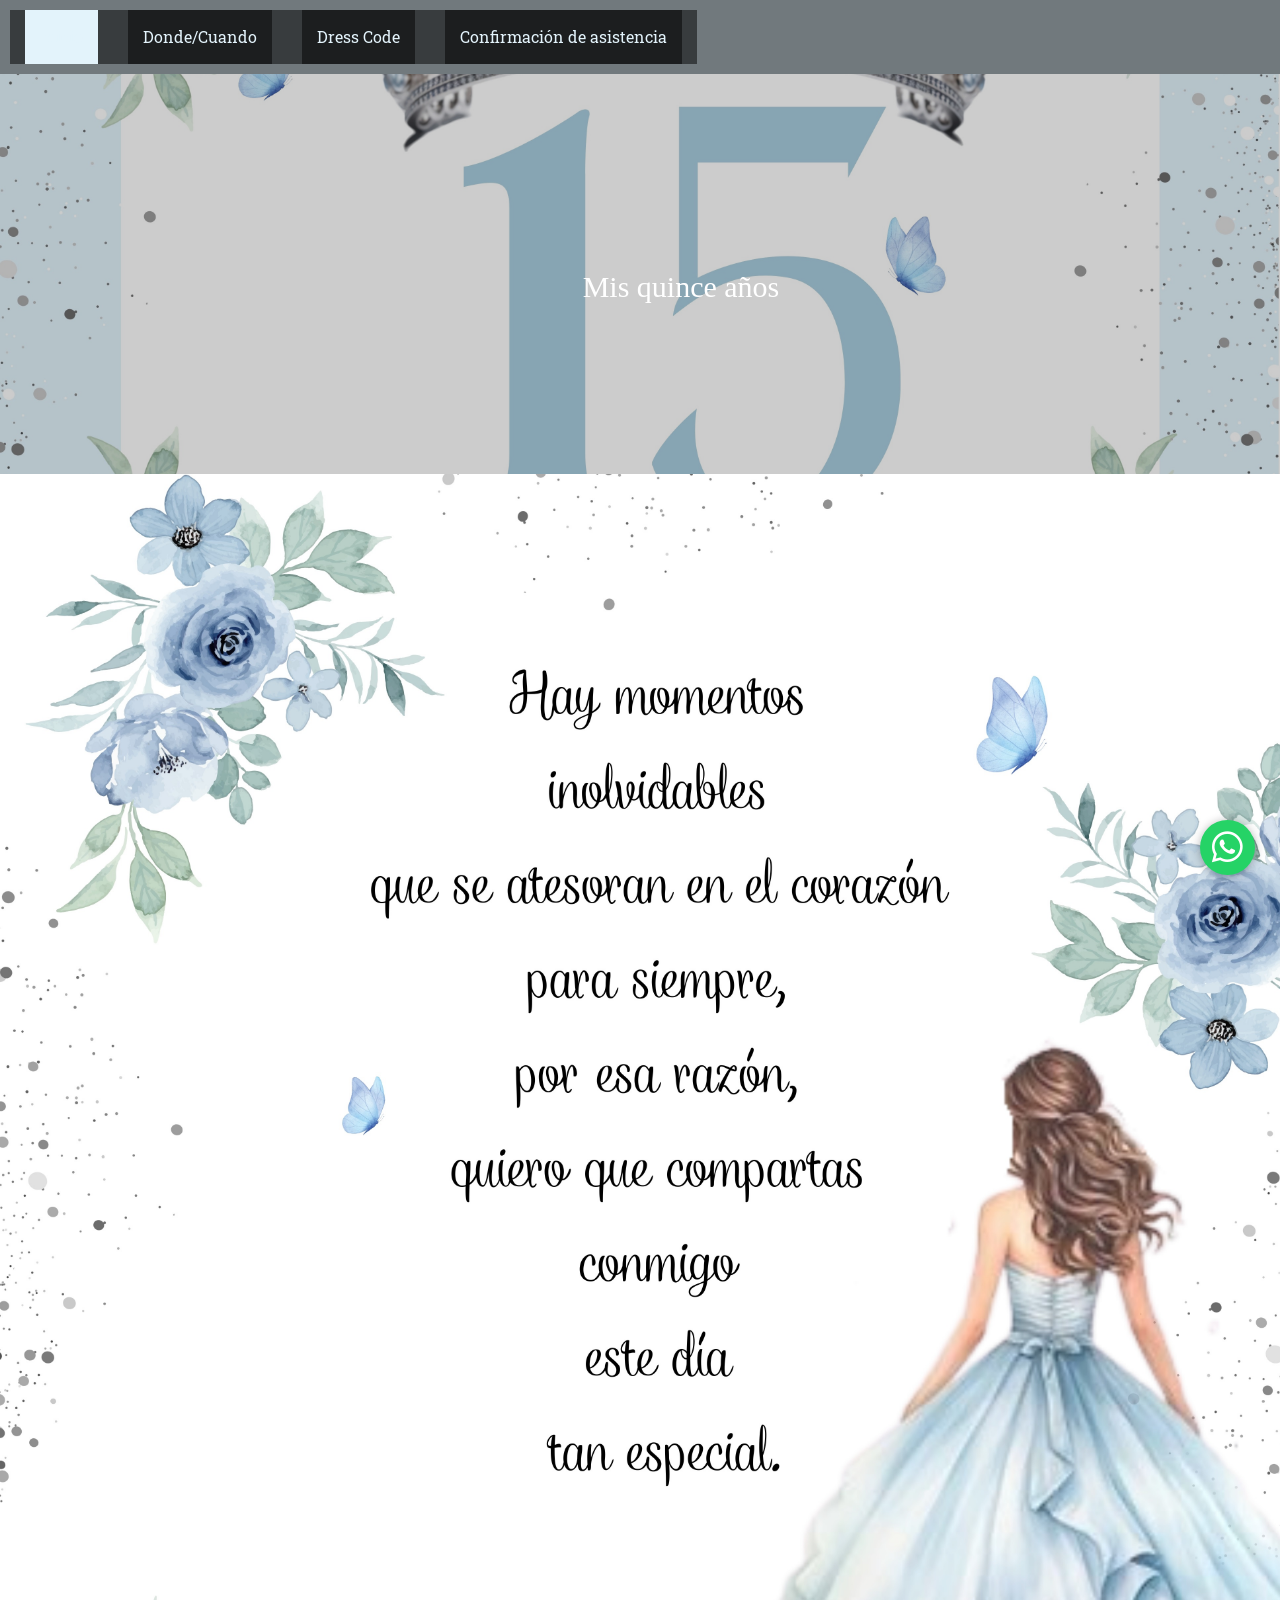
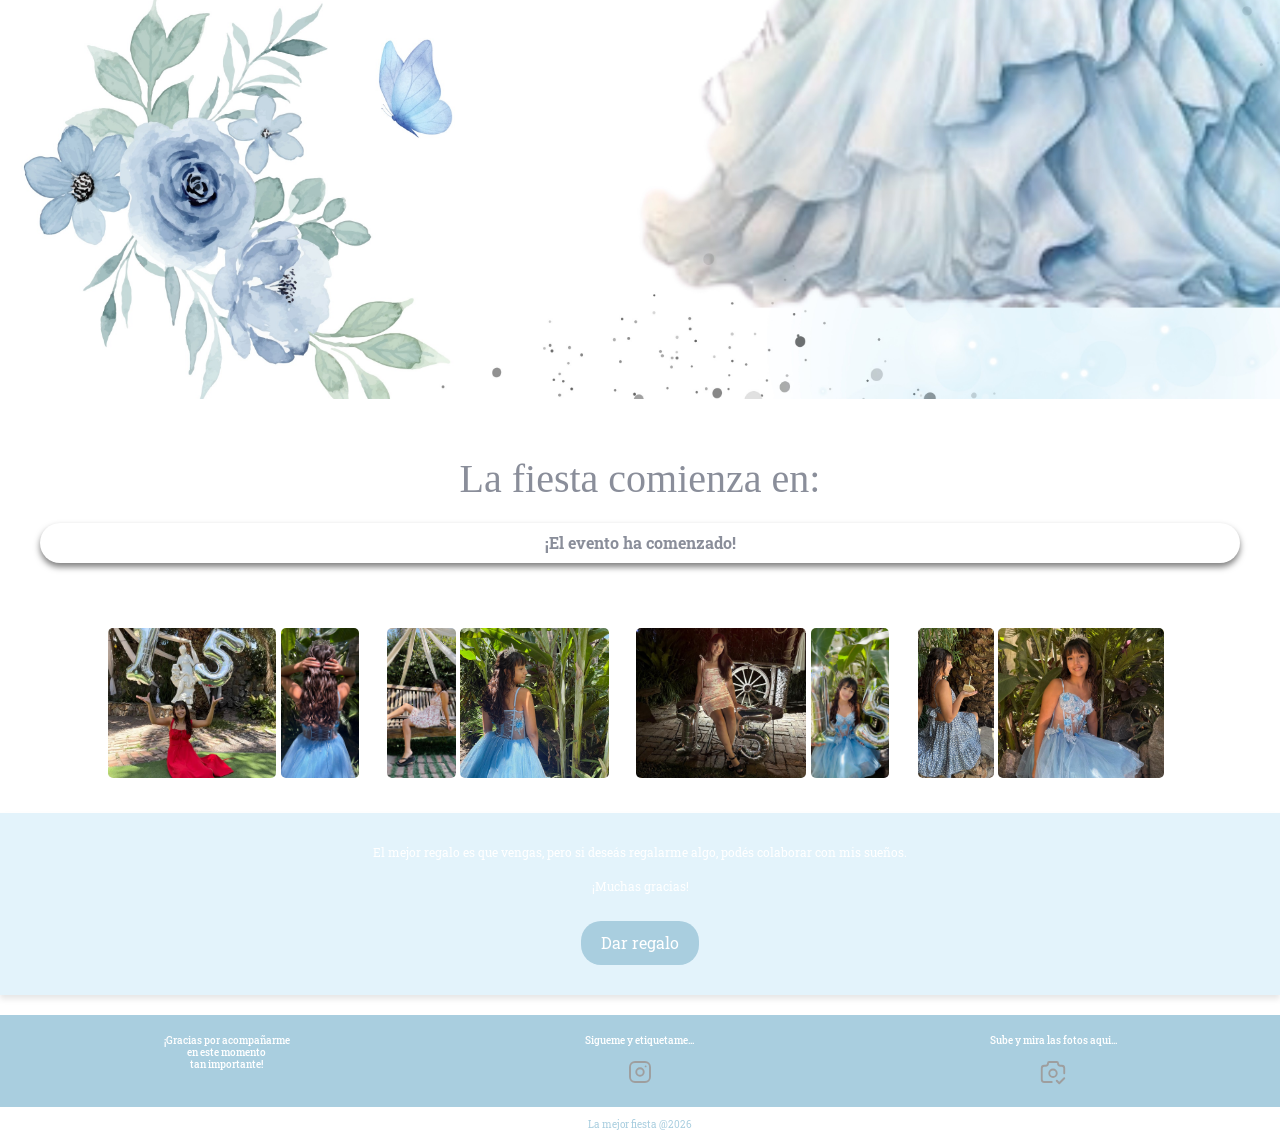
==== index.html @ ca8a634d "Add files via upload" ====
﻿<!DOCTYPE html>
<html lang="en">

<head>
  <meta charset="UTF-8">
  <meta name="viewport" content="width=device-width, initial-scale=1.0">
  <link rel="stylesheet" href="Style.css">
  <link rel="stylesheet" href="https://cdn.jsdelivr.net/npm/bootstrap@4.6.2/dist/css/bootstrap.min.css">
  <script src="https://ajax.googleapis.com/ajax/libs/jquery/3.7.1/jquery.min.js"></script>
  <script src="https://maxcdn.bootstrapcdn.com/bootstrap/3.4.1/js/bootstrap.min.js"></script>

  <link rel="stylesheet" href="https://cdnjs.cloudflare.com/ajax/libs/font-awesome/6.0.0-beta3/css/all.min.css">


  <style>
    table {
      width: 50%;
      border-collapse: collapse;
      margin: 20px auto;
      border: 4px solid #E3F3FB;
    }

    th,
    td {
      border: 4px solid #E3F3FB;
      padding: 8px;
      text-align: center;
    }

    th {
      background-color: white;
    }
  </style>

  <title>Invitación</title>
</head>

<body>
  <div class="modal" id="modal">
    <div class="contenido-modal">
      <img src="" alt="" class="img-modal" id="img-modal">
    </div>
    <div class="modal-btn" id="modal-btn"></div>
  </div>
  <a href="https://wa.me/5491132421643" class="btn-wsp" target="_blank"><i class="fa-brands fa-whatsapp"></i></a>
    
  <header class="header-principal">
    <nav class="nav-principal">
      <div class="contenedor contenedor-flex">

        <span class="icon-menu" id="btnMenu">
          <i class="fas fa-align-justify"></i>
        </span>

        <ul class="menu" id="menu">
          <li class="menu-item"><a href="index.html" class="menu-link menu-link_select a">Inicio</a></li>
          <li class="menu-item"><a href="DondeCuando.html" class="menu-link a">Donde/Cuando</a></li>
          <li class="menu-item"><a href="DressCode.html" class="menu-link a">Dress Code</a></li>
          <li class="menu-item"><a href="Asistencia.html" class="menu-link a">Confirmación de asistencia</a></li>
        </ul>
      </div>
    </nav>
  </header>

  <main class="main">
    <section class="banner">
      <img src="Fotos/Portada.jpg" alt="" class="img-banner">
      <div class="contenido-banner">Mis quince años</div>
    </section>
      
    <section class="grupo especiales-hoy">
        <img src="Fotos/Texto-cc.jpg" alt="" class="img-texto">      
    </section>
      
    <section class="grupo especiales-hoy">
        <p></p>  
    </section>
      
     <section class="tempo">
         <div class="temporizador">
        <h1 class="temporizador_texto">La fiesta comienza en: </h1>
        <div id="contador" class="contador">
            <span id="dias"></span> Días
            <span id="horas"></span> Horas
            <span id="minutos"></span> Minutos
            <span id="segundos"></span> Segundos
        </div>
    </div>  
    </section>
      
    <section class="grupo galeria">
    <div class="contenedor contenedor-flex">
        <div class="columna columna-50-25">
            <img src="Fotos/prueba5.jpeg" class="img-galeria img-galeria-grande">
            <img src="Fotos/prueba1.jpeg" class="img-galeria img-galeria-chica">
        </div>
        <div class="columna columna-50-25">
            <img src="Fotos/prueba6.jpeg" class="img-galeria img-galeria-chica">
            <img src="Fotos/prueba2.jpeg" class="img-galeria img-galeria-grande">
        </div>
        <div class="columna columna-50-25">
            <img src="Fotos/prueba7.jpeg" class="img-galeria img-galeria-grande">
            <img src="Fotos/prueba3.jpeg" class="img-galeria img-galeria-chica">
        </div>
        <div class="columna columna-50-25">
            <img src="Fotos/prueba8.jpeg" class="img-galeria img-galeria-chica">
            <img src="Fotos/prueba4.jpeg" class="img-galeria img-galeria-grande">
        </div>
    </div>
</section>

      
    <section class="regalo_section">
         <div class="regalo">
            <p>El mejor regalo es que vengas, pero si deseás regalarme algo, podés colaborar con mis sueños.
             </p>
             <p>¡Muchas gracias!</p>
             <a href="#" id="openPopup" class="maps-button">Dar regalo</a> 
        </div>  
    </section>
    <!-- Popup -->
    <div class="popup-overlay" id="popupOverlay"></div>
    <div class="popup" id="popup">
        <p class="popup-content">Mi alias es: <strong>ambarailin.15</strong></p>
        <button id="closePopup" class="maps-button">Cerrar</button>
    </div> 

  </main>
    
 
<footer class="footer-principal">
    <div class="contenedor contenedor-flex">
      <div class="columna  columna-flex-footer">
        <h2 class="titulo-columna">¡Gracias por acompañarme<br> en este momento<br> tan importante!</h2>
    </div>
    <div class="columna  columna-flex-footer">
          <h2 class="titulo-columna">Sigueme y etiquetame...</h2>
           <a href="https://www.instagram.com/amb4r._2104?igsh=MW5wMnkxaXVtdTJrdA=="><!--
tags: [logo, app, application, images, photos, videos, post, stories, online, community]
category: Brand
version: "1.9"
unicode: "ec20"
-->
<svg
  xmlns="http://www.w3.org/2000/svg"
  width="30"
  height="30"
  viewBox="0 0 24 24"
  fill="none"
  stroke="#9e9e9e"
  stroke-width="1.5"
  stroke-linecap="round"
  stroke-linejoin="round"
>
  <path d="M4 4m0 4a4 4 0 0 1 4 -4h8a4 4 0 0 1 4 4v8a4 4 0 0 1 -4 4h-8a4 4 0 0 1 -4 -4z" />
  <path d="M12 12m-3 0a3 3 0 1 0 6 0a3 3 0 1 0 -6 0" />
  <path d="M16.5 7.5l0 .01" />
</svg>
</a>
    </div>        
    <div class="columna  columna-flex-footer">
        <h2 class="titulo-columna">Sube y mira las fotos aqui...</h2>
        <a href="https://mega.nz/folder/r9hUWLYA#eGt1raH-YWh3JbhmQ2Fu8Q"><!--
category: Media
version: "2.10"
unicode: "f835"
-->
<svg
  xmlns="http://www.w3.org/2000/svg"
  width="30"
  height="30"
  viewBox="0 0 24 24"
  fill="none"
  stroke="#9e9e9e"
  stroke-width="1.5"
  stroke-linecap="round"
  stroke-linejoin="round"
>
  <path d="M11 20h-6a2 2 0 0 1 -2 -2v-9a2 2 0 0 1 2 -2h1a2 2 0 0 0 2 -2a1 1 0 0 1 1 -1h6a1 1 0 0 1 1 1a2 2 0 0 0 2 2h1a2 2 0 0 1 2 2v4" />
  <path d="M9 13a3 3 0 1 0 6 0a3 3 0 0 0 -6 0" />
  <path d="M15 19l2 2l4 -4" />
</svg>

</a>
      </div>

    </div>
    <div class="copy">La mejor fiesta @2026</div>
  </footer>

  <script src="modal.js"></script>
  <script src="menu.js"></script>
  <script src="temporizador.js"></script>
    
  <script>
    // Elementos del DOM
    const openPopupBtn = document.getElementById('openPopup');
    const closePopupBtn = document.getElementById('closePopup');
    const popup = document.getElementById('popup');
    const popupOverlay = document.getElementById('popupOverlay');

    // Función para abrir el popup
    openPopupBtn.addEventListener('click', function(event) {
        event.preventDefault(); // Prevenir que el enlace redirija
        popup.style.display = 'block';
        popupOverlay.style.display = 'block';
    });

    // Función para cerrar el popup
    closePopupBtn.addEventListener('click', function() {
        popup.style.display = 'none';
        popupOverlay.style.display = 'none';
    });

    // Cerrar el popup si se hace clic en el fondo
    popupOverlay.addEventListener('click', function() {
        popup.style.display = 'none';
        popupOverlay.style.display = 'none';
    });
</script>

</body>

</html>
---- Style.css ----
@import url('https://fonts.googleapis.com/css2?family=Roboto+Slab&display=swap');

/* Estilos del formulario */
body,
html {
    height: 100%;
    margin: 0;
    padding: 0;
}

.a {
    text-decoration: none;
    color: #E3F3FB;
}

.a:link {
    text-decoration: none;
    color: #E3F3FB; 
}

.a:hover {
    text-decoration: none;
    color: #E3F3FB; 
}


/*Header*/
.contenedor 
{
    width: 100%;
    margin: auto;
}
.contenedor-flex 
{
    display: flex;
    flex-wrap: wrap;
    justify-content: space-between;
    align-items: center;
}

.header-principal {
    width: 100%;
    background: #E3F3FB;
}

.logo-link {
    text-decoration: none;
    color: white;
}

.logo-link:hover {
    color: ##E3F3FB;
}

.contenedor-logo {
    display: flex;
    flex-wrap: wrap;
    justify-content: center;
    align-items: center;
}

header img {
    width: 60px;
}

.social-icon .a-derecha {
    margin-left: 35px;
    margin-right: 35px;
}


/*Menu*/
.nav-principal {
    width: 100%;
    position: relative;
    padding: 10px;
    z-index: 2000;
    background-color: rgba(0, 0, 0, 0.5);
}

.icon-menu {
    display: block;
    color: white;
    width: 50px;
    height: 50px;
    line-height: 45px;
    text-align: center;
    font-size: 25px;
    cursor: pointer;
}

.icon-bar {
    position: relative;
    top: -3px;
}

.social-icon {
    display: flex;
    justify-content: space-between;
    text-decoration: none;
}

.social-icon [class*="icon-"] {
    color: black;
    margin-left: 10px;
    display: flex;
    justify-content: center;
    align-items: center;
    font-size: 20px;
    width: 35px;
    height: 35px;
    background: white;
    border-radius: 50%;
}

.social-icon_link {
    text-decoration: none;
}

.menu {
    position: absolute;
    top: 70px;
    left: 0;
    width: 100%;
    background-color: rgba(0, 0, 0, 0.5);
    padding: 0;
    margin: 0;
    list-style: none;
    text-align: center;
    height: 0;
    overflow: hidden;
    transition: height .3s linear;
}

.menu-link {
    display: block;
    padding: 15px;
    color: white;
    text-decoration: none;
    background-color: #A9CEDF;
    font-family: 'Roboto Slab', cursive;
}

.menu-link:hover {
    background: #8A8E9A;
     font-family: 'Roboto Slab', cursive;
}

.menu-link_select {
    background: #8A8E9A;
     font-family: 'Roboto Slab', cursive;
}

.mostrar {
    height: 196px;
}

@media screen and (min-width:1024px) {
    .icon-menu {
        display: none;
    }

    .menu {
        position: static;
        display: flex;
        height: auto;
        width: auto;
        background-color: rgba(0, 0, 0, 0.5);
    }

    .menu-link {
        background-color: rgba(0, 0, 0, 0.5);
        margin-left: 15px;
        margin-right: 15px;
    }

    .menu-link_select {
        background: #E3F3FB;
    }
}

/*Footer*/
.footer-principal .contenedor {
    background-color: #A9CEDF;
    color: white;
    display: flex;
    font-family: 'Roboto Slab', cursive;
    justify-content: space-between;
    font-size: 12px;
    align-items: flex-start;
    flex-wrap: wrap;
    padding: 20px 20px 20px;
}

.footer-principal .columna {
    flex: 1;
    text-align: center;  /* Cambié de left a center para centrar el texto */
    display: flex;
    flex-direction: column;
    align-items: center;  /* Alinea los elementos dentro de cada columna */
    justify-content: center; /* Centra el contenido verticalmente dentro de la columna */
}

.titulo-columna {
    font-size: 10px;
    margin-bottom: 10px;
}

.columna-flex-footer .Iconos {
    width: 24px;
    height: 24px;
    margin-bottom: 8px;
}

.icon-tabler {
    stroke: white;
}

.copy {
    margin: 10px;
    font-size: 10px;
    font-family: 'Roboto Slab', cursive;
    color: #A9CEDF;
    height: 25px;
    text-align: center;
}

/*Boton Whatsapp*/

.btn-wsp 
{
    position:fixed;
    width: 55px;
    height: 55px;
    line-height: 55px;
    bottom: 25px;
    right: 25px;
    background-color: #25D366;
    color: white;
    border-radius: 50%;
    text-align: center;
    font-size: 35px;
    box-shadow: 0px 1px 10px rgba(0,0,0,0.3);
    z-index: 4000;
    transition: all 300ms ease;
}
.btn-wsp:hover 
{
    text-decoration: none;
    color: #25D366;
    background: white;
}

@media (max-width: 768px) {
    .titulo-columna {
        font-size: 9px;
    }
    .desc-columna{
        font-size: 8px;
    }
    imagen-icono-bajo{
        width: 20px;
    }
    .columna-flex-footer .Iconos {
        width: 30px;
        height: 30px;
        margin-bottom: 8px;
    }
}
@import url('https://fonts.googleapis.com/css2?family=Dancing+Script&display=swap');
@import url('https://fonts.googleapis.com/css2?family=Roboto+Slab&display=swap');

.banner {
    position: relative;
}

.banner:before {
    content: '';
    position: absolute;
    width: 100%;
    height: 100%;
    background: rgba(0, 0, 0, .2);
    z-index: 1000;
    top: 0;
}

.img-banner {
    width: 100%;
    height: 400px;
    object-fit: cover;
}

.contenido-banner {
    width: 90%;
    color: white;
    text-align: center;
    position: absolute;
    z-index: 1500;
    top: 54%;
    left: 46%;
    transform: translateX(-42%) translateY(-58%);
    font-size: 30px;
    font-family: 'Dancing Script', cursive;
}

.img-texto {
    width: 100%;
    
    object-fit: cover;
}

/*Ubicacion*/

.direccion {
    text-align: center; /* Centra el texto */
    padding: 0px; /* Espaciado alrededor del contenido */
}
.primer_direccion{
    font-family: 'Dancing Script', cursive;
    font-size: 40px;
}
.segundo_direccion{
     font-family: 'Roboto Slab', cursive;
}

.maps-button {
    display: inline-block;
    font-family: 'Roboto Slab', cursive;
    margin-top: 10px;
    padding: 10px 20px;
    background-color: #A9CEDF; /* Color de fondo del botón */
    color: white;
    text-decoration: none;
    border-radius: 20px;
    font-size: 16px;
    transition: background-color 0.3s;
    text-decoration: none;
}
/* Quitar el cambio de color cuando el enlace está en estado activo o visitado */
.maps-button:visited,
.maps-button:active {
    color: white; /* Mantener el color de texto blanco */
    text-decoration: none;
}
.maps-button:hover {
    background-color: #A6A6A6; /* Color de fondo cuando el cursor pasa por encima */
    text-decoration: none;
    color: white;
}
/* Imagen de la fecha y hora */
.dia_hora_fiesta {
    width: 100%; /* Asegura que la imagen ocupe el 100% del ancho */
    margin: 0;   /* Elimina márgenes */
    padding: 0;  /* Elimina relleno */
    display: block; /* Elimina el espacio debajo de la imagen */
}

/*Galeria de fotos*/

.galeria{
    margin-top: 25px;
}
.img-galeria{
    object-fit: cover;
    margin-bottom: 20px;
    cursor: pointer;
    transition: all 0.5s ease;
}
.img-galeria:hover 
{
    transform: scale(1.3);
}
.img-galeria-grande
{
    height: 150px;
    width: 65%;
    margin-bottom: 2%;
    border-radius: 5px;
}
.img-galeria-chica 
{
    height: 150px;
    width: 30%;
    margin-bottom: 2%;
    border-radius: 5px;
}
.galeria .contenedor 
{
   display: flex;
    flex-wrap: wrap;
    justify-content: center; /* Asegura que las imágenes se centren horizontalmente */
    gap: 20px;  /* Espacio entre las imágenes */
    padding-left: 30px;
    padding-right: 30px;
    margin-bottom: 30px;
  }
.modal 
{
    width: 100%;
    min-height: 100vh;
    background-color: rgba(0,0,0,0.9);
    position: fixed;
    top: 0;
    left: 0;
    z-index: 3000;
    display: none;
}
.modal-open {
    display: block; /* Cambia de `none` a `block` cuando se activa el modal */
}

.contenido-modal 
{
    display: flex;
    justify-content: center;
    align-items: center;
    height: 100vh;
}

#img-modal {
    max-width: 90%; /* Limita el tamaño máximo de la imagen en el modal */
    max-height: 80vh; /* Limita la altura máxima */
    object-fit: contain; /* Mantiene la proporción de la imagen */
    border-radius: 5px;
}

/*Temporizador para la hora de la fiesta*/

tempo {
    background-color: #A9CEDF; /* Fondo celeste */
    font-family: 'Dancing Script', cursive;
    display: flex;
    justify-content: center;
    align-items: center;
    height: 100%;
    margin: 0;
    padding: 10px;
    box-shadow: 0 4px 6px rgba(0, 0, 0, 0.1);
}

.temporizador {
    text-align: center;
    color: #333;
    border-radius: 10px;
    padding: 40px;
    max-width: 100%;
    width: 100%;
}

.temporizador_texto {
    font-size: px;
    font-family: 'Dancing Script', cursive;
    color: #8A8E9A;
    margin-bottom: 20px;
}

.contador {
    font-size: 16px;
    font-family: 'Roboto Slab', cursive;
    font-weight: bold;
    color: #8A8E9A;
    padding: 8px;
    box-shadow: 0 4px 6px rgba(0, 0, 0, 0.5);
    border-radius: 20px;
}

span {
    margin: 0 5px;
}

/* Estilos para la parte del regalo y alias*/

.regalo_section {
    background-color: #E3F3FB; /* Fondo celeste */
    font-family: 'Dancing Script', cursive;
    display: flex;
    justify-content: center;
    align-items: center;
    height: 100%;
    margin: 0;
    padding: 10px;
    box-shadow: 0 4px 6px rgba(0, 0, 0, 0.1);
    margin-bottom: 20px;
}
.regalo {
    font-size: 12px;
    font-family: 'Roboto Slab', cursive;
    text-align: center;
    color: white;
    border-radius: 10px;
    padding: 20px;
    max-width: 100%;
    width: 100%;
}


/* Estilos para el popup (la ventana emergente del cbu) */
.popup {
            display: none; /* Se oculta inicialmente */
            position: fixed;
            top: 50%;
            left: 50%;
            transform: translate(-50%, -50%);
            background-color: white;
            border: 1px solid #ccc;
            padding: 20px;
            box-shadow: 0 4px 8px rgba(0, 0, 0, 0.2);
            z-index: 1000; /* Asegura que esté por encima de otros elementos */
            font-family: 'Roboto Slab', cursive;
            border-radius: 10px;
        }
        .popup-overlay {
            display: none; /* Se oculta inicialmente */
            position: fixed;
            top: 0;
            left: 0;
            width: 100%;
            height: 100%;
            background-color: rgba(0, 0, 0, 0.5); /* Fondo semitransparente */
            z-index: 999; /* Fondo debajo del popup */
        }
        .popup-content {
            font-size: 12px;
            margin-bottom: 20px;
        }
        .popup button {
            border: none;
            padding: 10px 20px;
            cursor: pointer;
        }
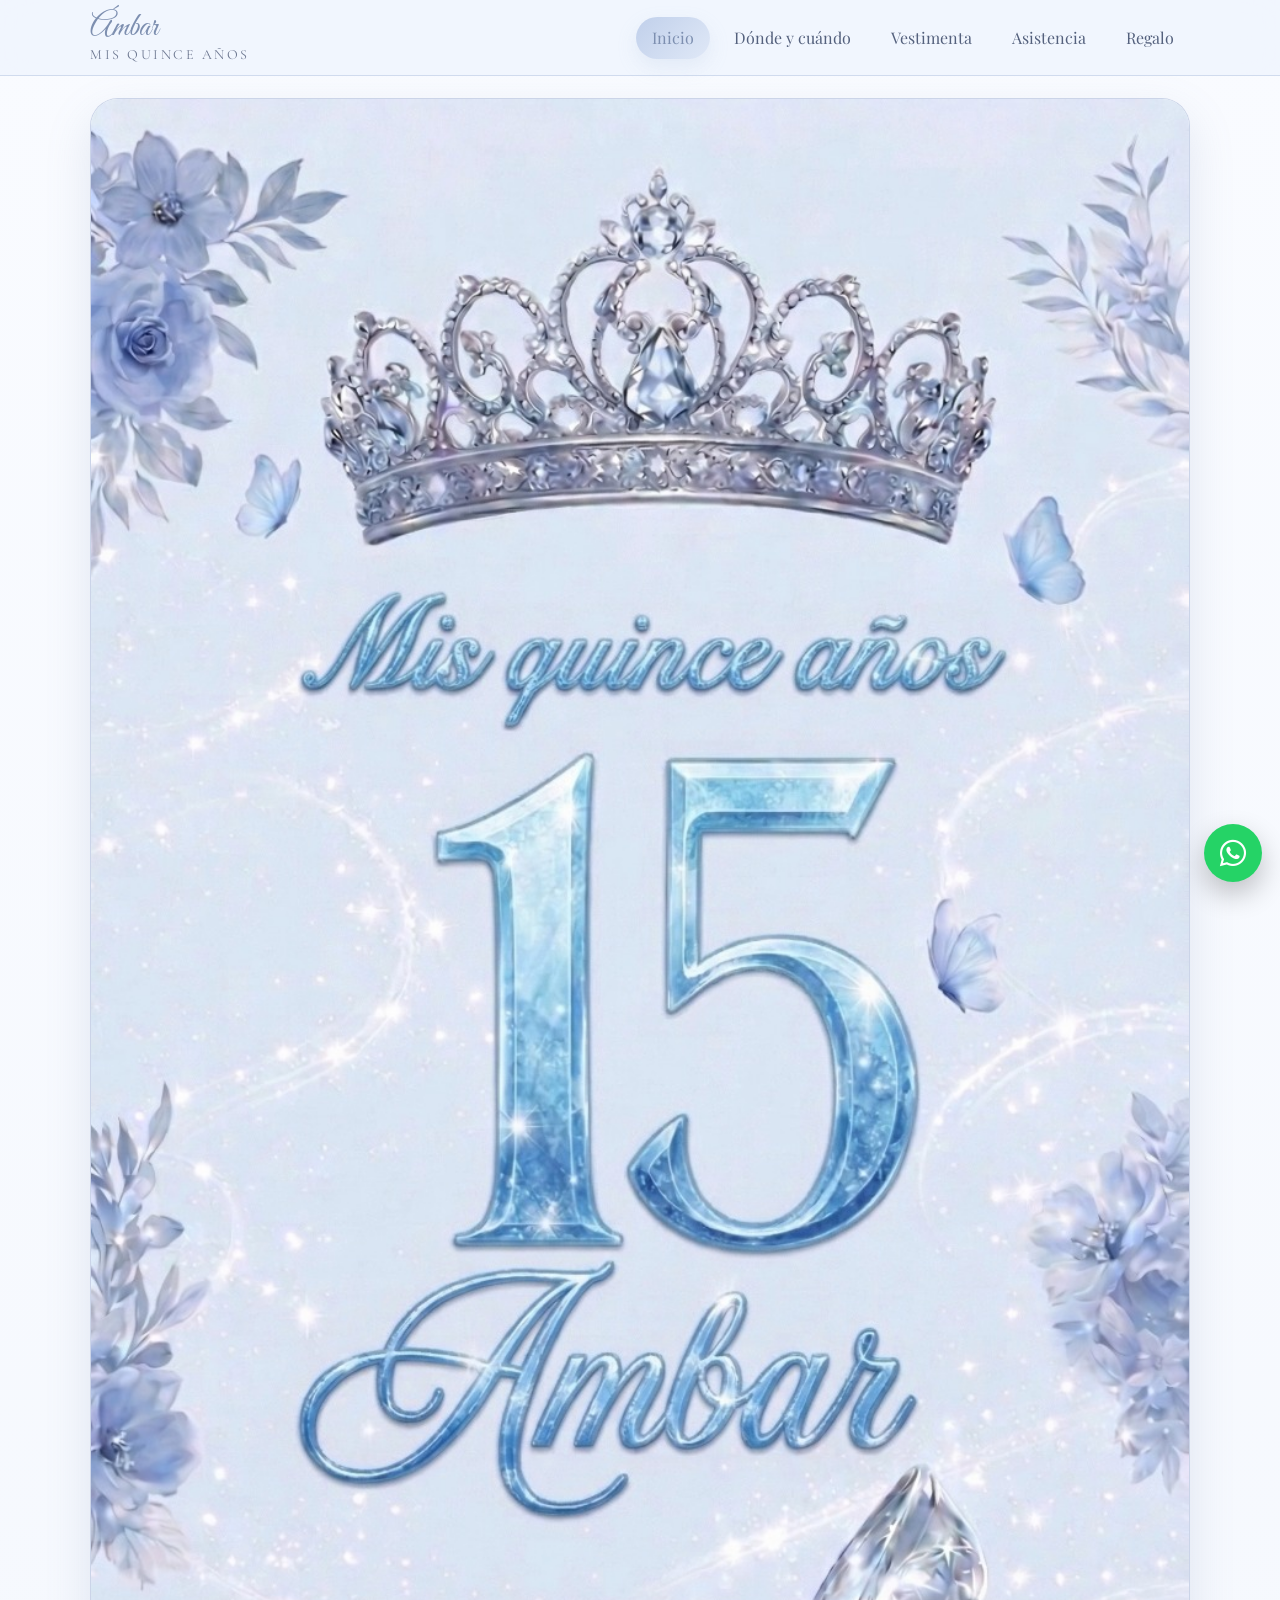
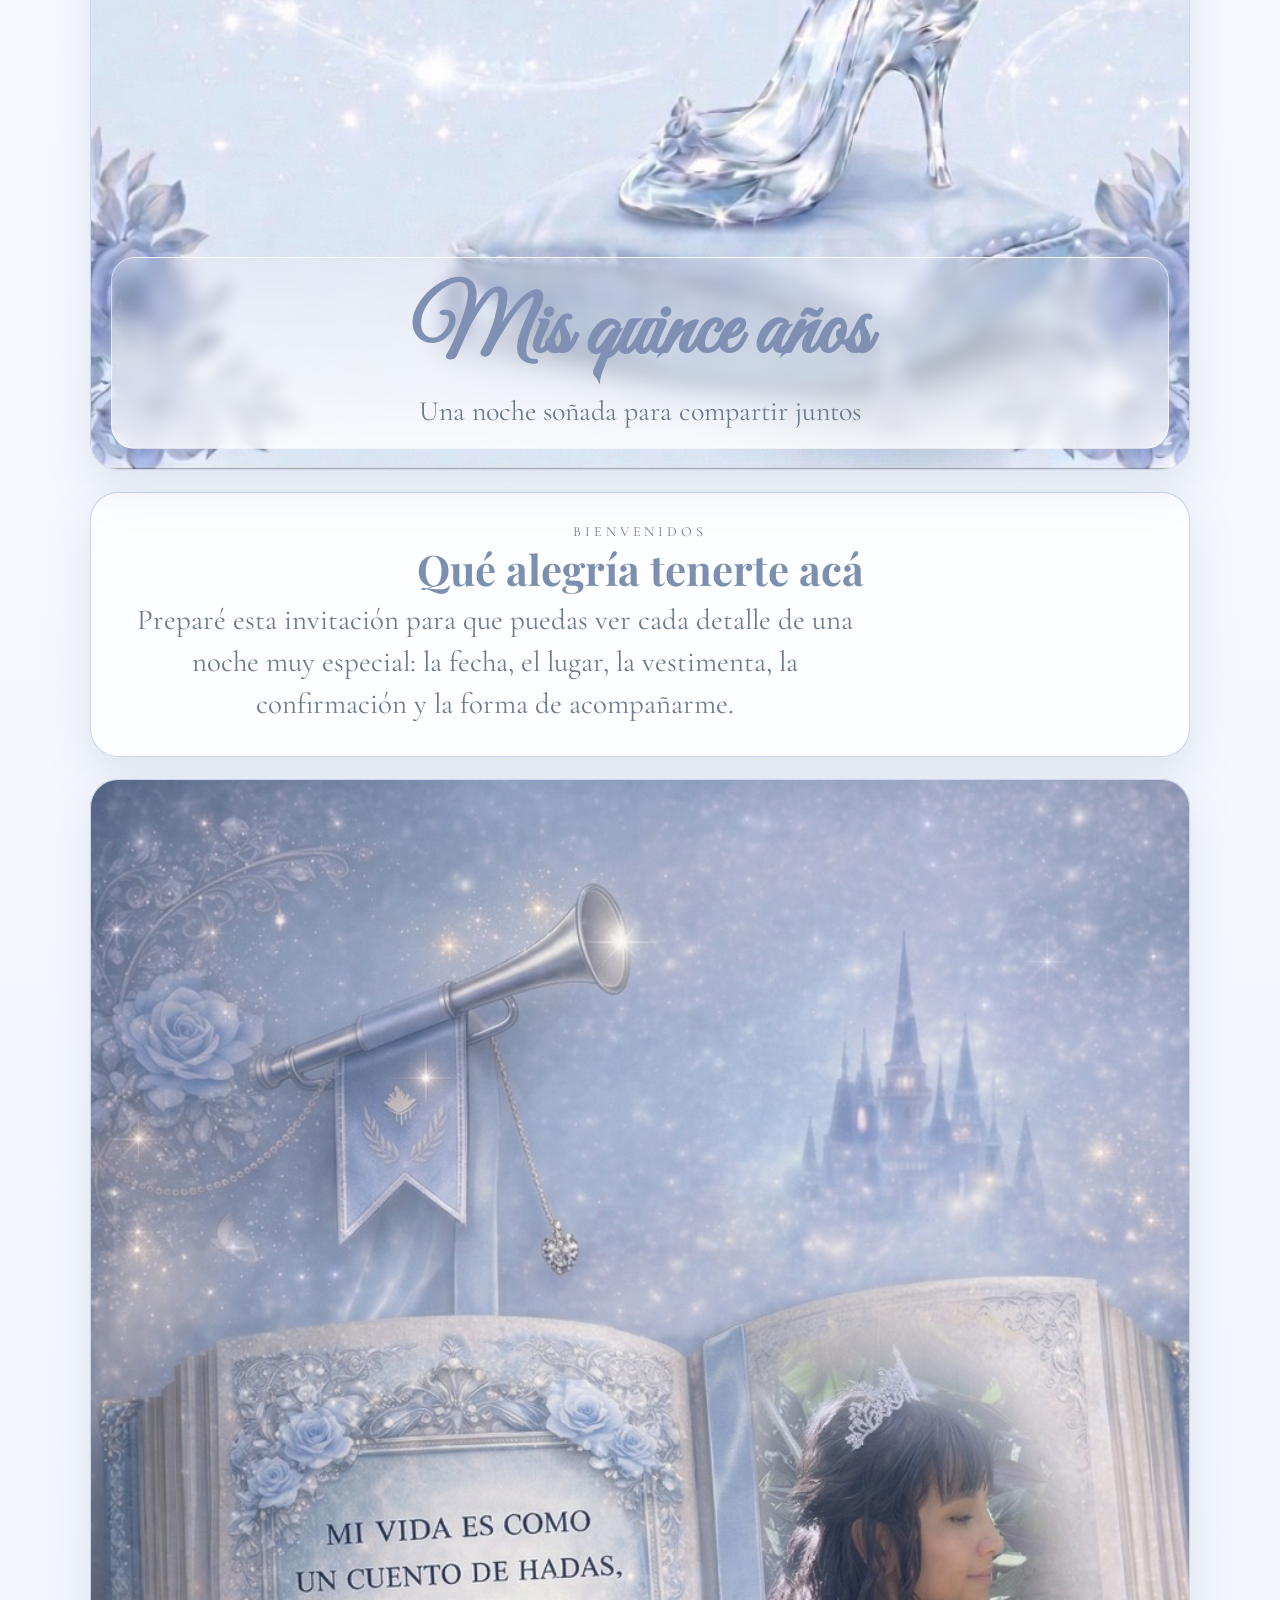
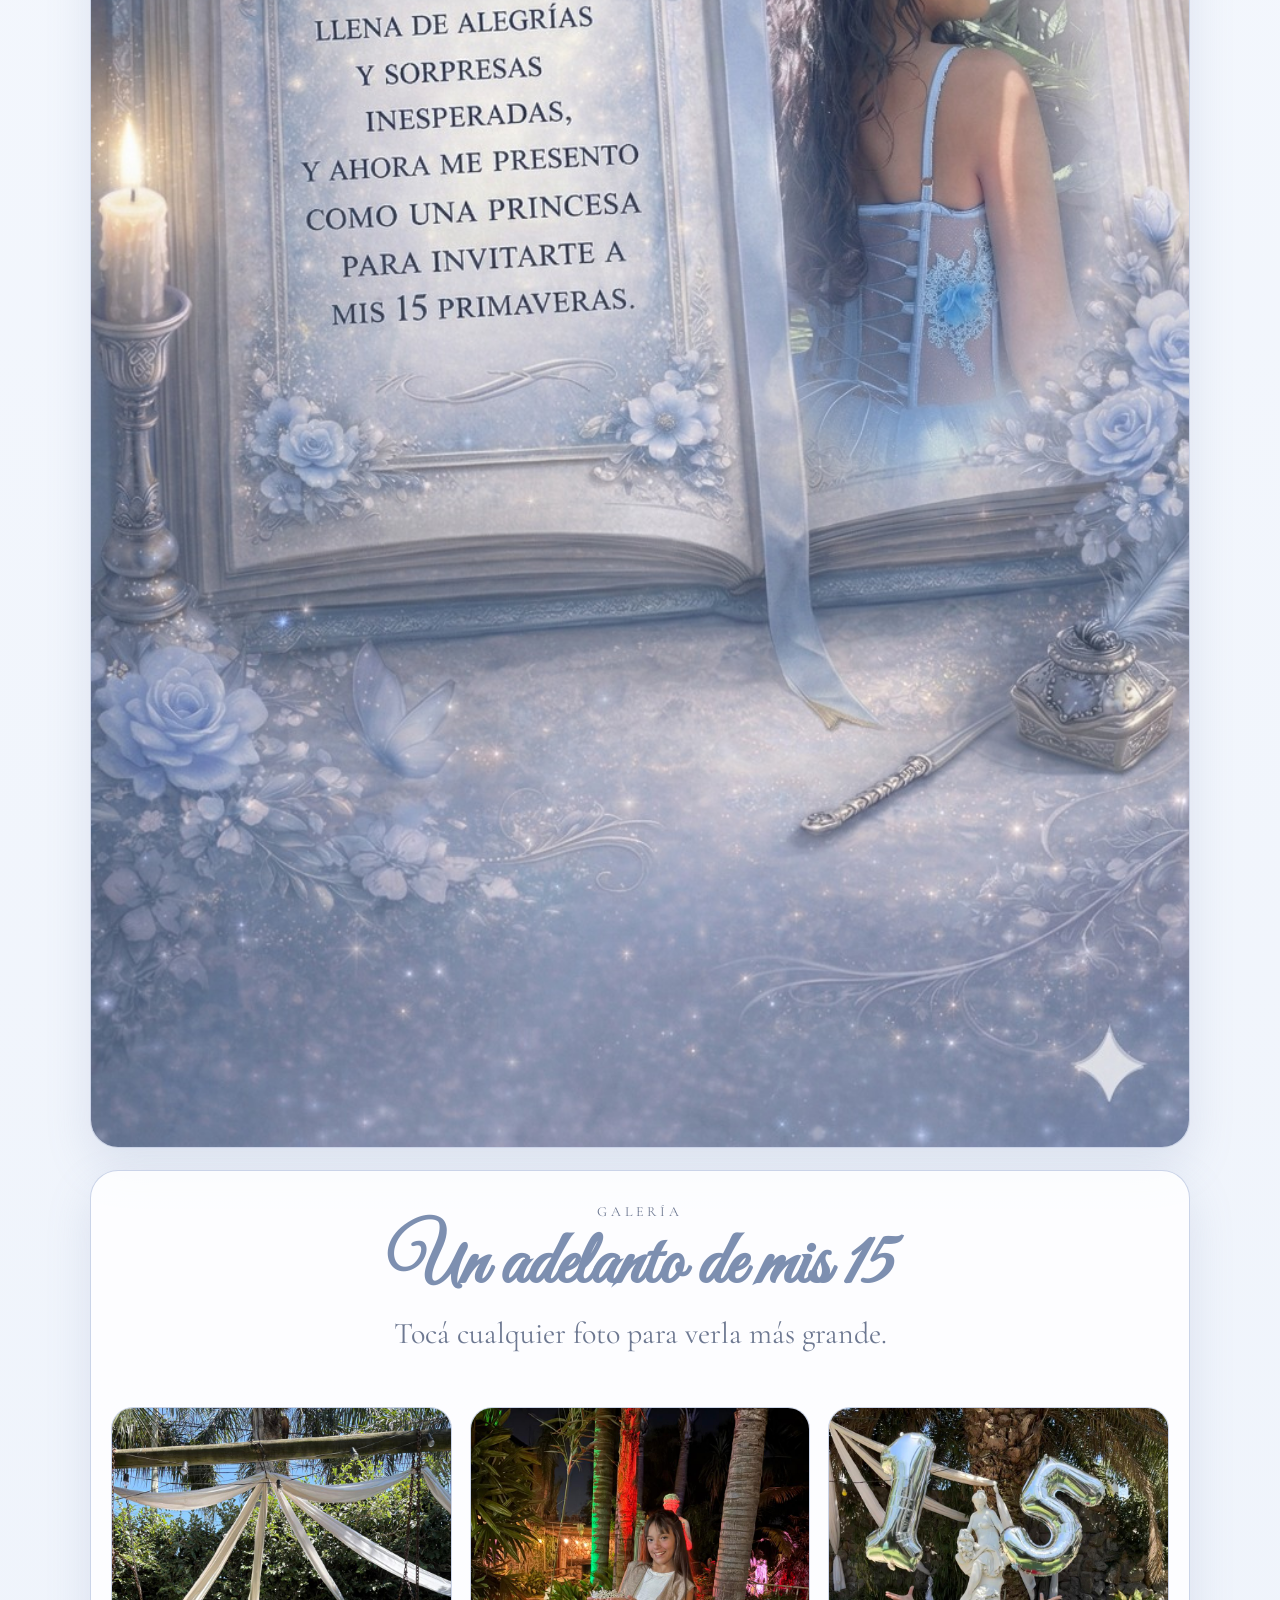
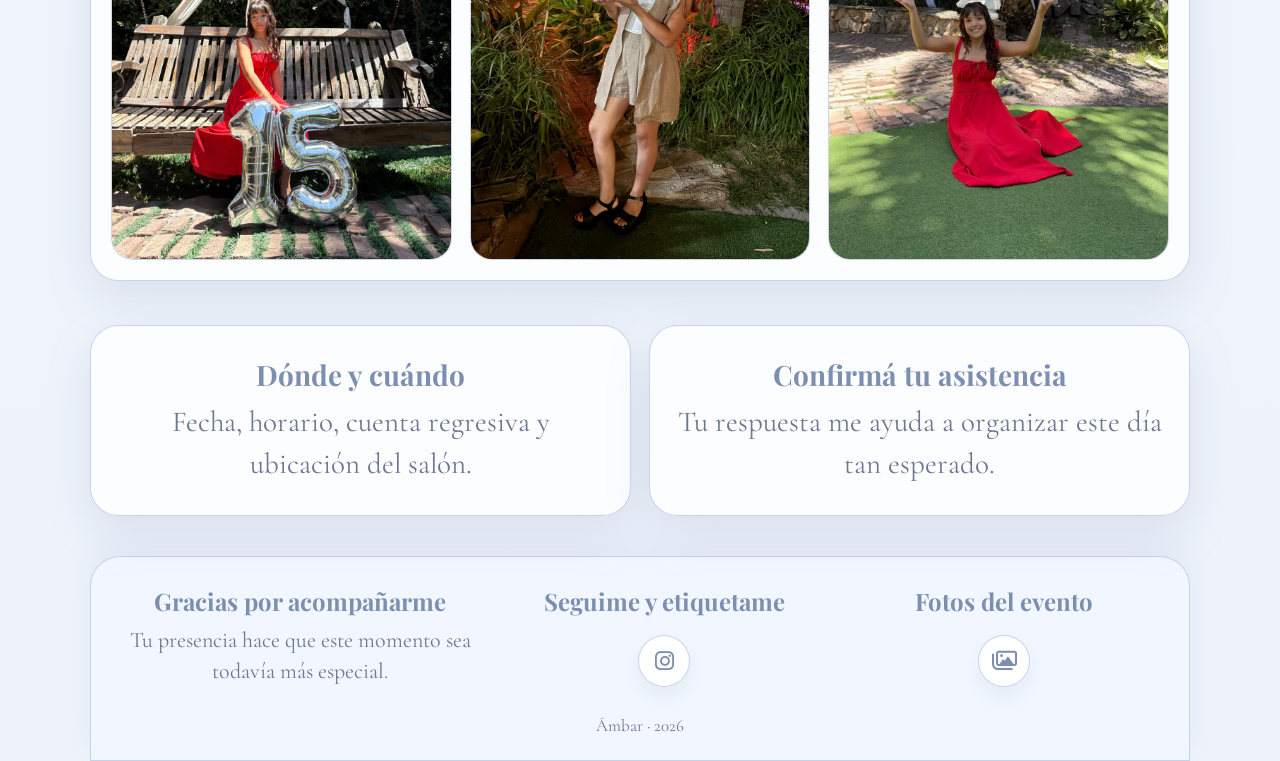
==== commit ace9bc68: "Add files via upload" ====
--- a/index.html
+++ b/index.html
@@ -1,224 +1,132 @@
-﻿<!DOCTYPE html>
-<html lang="en">
-
-<head>
-  <meta charset="UTF-8">
-  <meta name="viewport" content="width=device-width, initial-scale=1.0">
-  <link rel="stylesheet" href="Style.css">
-  <link rel="stylesheet" href="https://cdn.jsdelivr.net/npm/bootstrap@4.6.2/dist/css/bootstrap.min.css">
-  <script src="https://ajax.googleapis.com/ajax/libs/jquery/3.7.1/jquery.min.js"></script>
-  <script src="https://maxcdn.bootstrapcdn.com/bootstrap/3.4.1/js/bootstrap.min.js"></script>
-
-  <link rel="stylesheet" href="https://cdnjs.cloudflare.com/ajax/libs/font-awesome/6.0.0-beta3/css/all.min.css">
-
-
-  <style>
-    table {
-      width: 50%;
-      border-collapse: collapse;
-      margin: 20px auto;
-      border: 4px solid #E3F3FB;
-    }
-
-    th,
-    td {
-      border: 4px solid #E3F3FB;
-      padding: 8px;
-      text-align: center;
-    }
-
-    th {
-      background-color: white;
-    }
-  </style>
-
-  <title>Invitación</title>
-</head>
-
-<body>
-  <div class="modal" id="modal">
-    <div class="contenido-modal">
-      <img src="" alt="" class="img-modal" id="img-modal">
-    </div>
-    <div class="modal-btn" id="modal-btn"></div>
-  </div>
-  <a href="https://wa.me/5491132421643" class="btn-wsp" target="_blank"><i class="fa-brands fa-whatsapp"></i></a>
-    
-  <header class="header-principal">
-    <nav class="nav-principal">
-      <div class="contenedor contenedor-flex">
-
-        <span class="icon-menu" id="btnMenu">
-          <i class="fas fa-align-justify"></i>
-        </span>
-
-        <ul class="menu" id="menu">
-          <li class="menu-item"><a href="index.html" class="menu-link menu-link_select a">Inicio</a></li>
-          <li class="menu-item"><a href="DondeCuando.html" class="menu-link a">Donde/Cuando</a></li>
-          <li class="menu-item"><a href="DressCode.html" class="menu-link a">Dress Code</a></li>
-          <li class="menu-item"><a href="Asistencia.html" class="menu-link a">Confirmación de asistencia</a></li>
-        </ul>
-      </div>
-    </nav>
-  </header>
-
-  <main class="main">
-    <section class="banner">
-      <img src="Fotos/Portada.jpg" alt="" class="img-banner">
-      <div class="contenido-banner">Mis quince años</div>
-    </section>
-      
-    <section class="grupo especiales-hoy">
-        <img src="Fotos/Texto-cc.jpg" alt="" class="img-texto">      
-    </section>
-      
-    <section class="grupo especiales-hoy">
-        <p></p>  
-    </section>
-      
-     <section class="tempo">
-         <div class="temporizador">
-        <h1 class="temporizador_texto">La fiesta comienza en: </h1>
-        <div id="contador" class="contador">
-            <span id="dias"></span> Días
-            <span id="horas"></span> Horas
-            <span id="minutos"></span> Minutos
-            <span id="segundos"></span> Segundos
-        </div>
-    </div>  
-    </section>
-      
-    <section class="grupo galeria">
-    <div class="contenedor contenedor-flex">
-        <div class="columna columna-50-25">
-            <img src="Fotos/prueba5.jpeg" class="img-galeria img-galeria-grande">
-            <img src="Fotos/prueba1.jpeg" class="img-galeria img-galeria-chica">
-        </div>
-        <div class="columna columna-50-25">
-            <img src="Fotos/prueba6.jpeg" class="img-galeria img-galeria-chica">
-            <img src="Fotos/prueba2.jpeg" class="img-galeria img-galeria-grande">
-        </div>
-        <div class="columna columna-50-25">
-            <img src="Fotos/prueba7.jpeg" class="img-galeria img-galeria-grande">
-            <img src="Fotos/prueba3.jpeg" class="img-galeria img-galeria-chica">
-        </div>
-        <div class="columna columna-50-25">
-            <img src="Fotos/prueba8.jpeg" class="img-galeria img-galeria-chica">
-            <img src="Fotos/prueba4.jpeg" class="img-galeria img-galeria-grande">
-        </div>
-    </div>
-</section>
-
-      
-    <section class="regalo_section">
-         <div class="regalo">
-            <p>El mejor regalo es que vengas, pero si deseás regalarme algo, podés colaborar con mis sueños.
-             </p>
-             <p>¡Muchas gracias!</p>
-             <a href="#" id="openPopup" class="maps-button">Dar regalo</a> 
-        </div>  
-    </section>
-    <!-- Popup -->
-    <div class="popup-overlay" id="popupOverlay"></div>
-    <div class="popup" id="popup">
-        <p class="popup-content">Mi alias es: <strong>ambarailin.15</strong></p>
-        <button id="closePopup" class="maps-button">Cerrar</button>
-    </div> 
-
-  </main>
-    
- 
-<footer class="footer-principal">
-    <div class="contenedor contenedor-flex">
-      <div class="columna  columna-flex-footer">
-        <h2 class="titulo-columna">¡Gracias por acompañarme<br> en este momento<br> tan importante!</h2>
-    </div>
-    <div class="columna  columna-flex-footer">
-          <h2 class="titulo-columna">Sigueme y etiquetame...</h2>
-           <a href="https://www.instagram.com/amb4r._2104?igsh=MW5wMnkxaXVtdTJrdA=="><!--
-tags: [logo, app, application, images, photos, videos, post, stories, online, community]
-category: Brand
-version: "1.9"
-unicode: "ec20"
--->
-<svg
-  xmlns="http://www.w3.org/2000/svg"
-  width="30"
-  height="30"
-  viewBox="0 0 24 24"
-  fill="none"
-  stroke="#9e9e9e"
-  stroke-width="1.5"
-  stroke-linecap="round"
-  stroke-linejoin="round"
->
-  <path d="M4 4m0 4a4 4 0 0 1 4 -4h8a4 4 0 0 1 4 4v8a4 4 0 0 1 -4 4h-8a4 4 0 0 1 -4 -4z" />
-  <path d="M12 12m-3 0a3 3 0 1 0 6 0a3 3 0 1 0 -6 0" />
-  <path d="M16.5 7.5l0 .01" />
-</svg>
-</a>
-    </div>        
-    <div class="columna  columna-flex-footer">
-        <h2 class="titulo-columna">Sube y mira las fotos aqui...</h2>
-        <a href="https://mega.nz/folder/r9hUWLYA#eGt1raH-YWh3JbhmQ2Fu8Q"><!--
-category: Media
-version: "2.10"
-unicode: "f835"
--->
-<svg
-  xmlns="http://www.w3.org/2000/svg"
-  width="30"
-  height="30"
-  viewBox="0 0 24 24"
-  fill="none"
-  stroke="#9e9e9e"
-  stroke-width="1.5"
-  stroke-linecap="round"
-  stroke-linejoin="round"
->
-  <path d="M11 20h-6a2 2 0 0 1 -2 -2v-9a2 2 0 0 1 2 -2h1a2 2 0 0 0 2 -2a1 1 0 0 1 1 -1h6a1 1 0 0 1 1 1a2 2 0 0 0 2 2h1a2 2 0 0 1 2 2v4" />
-  <path d="M9 13a3 3 0 1 0 6 0a3 3 0 0 0 -6 0" />
-  <path d="M15 19l2 2l4 -4" />
-</svg>
-
-</a>
-      </div>
-
-    </div>
-    <div class="copy">La mejor fiesta @2026</div>
-  </footer>
-
-  <script src="modal.js"></script>
-  <script src="menu.js"></script>
-  <script src="temporizador.js"></script>
-    
-  <script>
-    // Elementos del DOM
-    const openPopupBtn = document.getElementById('openPopup');
-    const closePopupBtn = document.getElementById('closePopup');
-    const popup = document.getElementById('popup');
-    const popupOverlay = document.getElementById('popupOverlay');
-
-    // Función para abrir el popup
-    openPopupBtn.addEventListener('click', function(event) {
-        event.preventDefault(); // Prevenir que el enlace redirija
-        popup.style.display = 'block';
-        popupOverlay.style.display = 'block';
-    });
-
-    // Función para cerrar el popup
-    closePopupBtn.addEventListener('click', function() {
-        popup.style.display = 'none';
-        popupOverlay.style.display = 'none';
-    });
-
-    // Cerrar el popup si se hace clic en el fondo
-    popupOverlay.addEventListener('click', function() {
-        popup.style.display = 'none';
-        popupOverlay.style.display = 'none';
-    });
-</script>
-
-</body>
-
-</html>+<!DOCTYPE html>
+<html lang="es">
+<head>
+  <meta charset="UTF-8">
+  <meta name="viewport" content="width=device-width, initial-scale=1.0">
+  <title>Mis quince años | Ámbar</title>
+  <link rel="stylesheet" href="Style.css">
+  <link rel="stylesheet" href="https://cdnjs.cloudflare.com/ajax/libs/font-awesome/6.5.0/css/all.min.css">
+</head>
+<body>
+  <div class="modal" id="modal">
+    <div class="contenido-modal">
+      <img src="" alt="" id="img-modal">
+    </div>
+    <div class="modal-btn" id="modal-btn" aria-label="Cerrar imagen ampliada"></div>
+  </div>
+
+  <a href="https://wa.me/5491132421643" class="btn-wsp" target="_blank" rel="noopener noreferrer" aria-label="Escribir por WhatsApp">
+    <i class="fa-brands fa-whatsapp"></i>
+  </a>
+
+  <header class="header-principal">
+    <nav class="nav-principal">
+      <div class="contenedor contenedor-flex">
+        <div class="nav-brand">
+          <span class="nav-brand-title">Ámbar</span>
+          <span class="nav-brand-subtitle">Mis quince años</span>
+        </div>
+
+        <span class="icon-menu" id="btnMenu" aria-label="Abrir menú">
+          <i class="fas fa-bars"></i>
+        </span>
+
+        <ul class="menu" id="menu">
+          <li class="menu-item"><a href="index.html" class="menu-link menu-link_select">Inicio</a></li>
+          <li class="menu-item"><a href="DondeCuando.html" class="menu-link">Dónde y cuándo</a></li>
+          <li class="menu-item"><a href="DressCode.html" class="menu-link">Vestimenta</a></li>
+          <li class="menu-item"><a href="Asistencia.html" class="menu-link">Asistencia</a></li>
+          <li class="menu-item"><a href="Regalo.html" class="menu-link">Regalo</a></li>
+        </ul>
+      </div>
+    </nav>
+  </header>
+
+  <main class="main">
+    <section class="page-section">
+      <div class="contenedor">
+        <div class="hero-card banner">
+          <img src="Fotos/Portada.jpeg" alt="Portada de los quince de Ámbar" class="hero-image">
+          <div class="banner-overlay">
+            <h1>Mis quince años</h1>
+            <p>Una noche soñada para compartir juntos</p>
+          </div>
+        </div>
+      </div>
+    </section>
+
+    <section class="page-section">
+      <div class="contenedor">
+        <div class="info-card page-intro">
+          <div class="eyebrow">Bienvenidos</div>
+          <h2 class="page-title">Qué alegría tenerte acá</h2>
+          <p class="page-text">Preparé esta invitación para que puedas ver cada detalle de una noche muy especial: la fecha, el lugar, la vestimenta, la confirmación y la forma de acompañarme.</p>
+        </div>
+      </div>
+    </section>
+
+    <section class="page-section">
+      <div class="contenedor">
+        <div class="image-frame">
+          <img src="Fotos/inicio.jpeg" alt="Texto de invitación" class="full-image">
+        </div>
+      </div>
+    </section>
+
+    <section class="page-section">
+      <div class="contenedor gallery-card">
+        <div class="page-intro">
+          <div class="eyebrow">Galería</div>
+          <h2 class="page-title">Un adelanto de mis 15</h2>
+          <p class="page-text">Tocá cualquier foto para verla más grande.</p>
+        </div>
+        <div class="gallery-grid">
+          <div class="gallery-item"><img src="Fotos/prueba1.jpeg" alt="Foto de Ámbar 1" class="img-galeria"></div>
+          <div class="gallery-item"><img src="Fotos/prueba2.jpeg" alt="Foto de Ámbar 2" class="img-galeria"></div>
+          <div class="gallery-item"><img src="Fotos/prueba3.jpeg" alt="Foto de Ámbar 3" class="img-galeria"></div>
+        </div>
+      </div>
+    </section>
+
+    <section class="page-section">
+      <div class="contenedor quick-links">
+        <a href="DondeCuando.html" class="info-card quick-link">
+          <h3>Dónde y cuándo</h3>
+          <p>Fecha, horario, cuenta regresiva y ubicación del salón.</p>
+        </a>
+        <a href="Asistencia.html" class="info-card quick-link">
+          <h3>Confirmá tu asistencia</h3>
+          <p>Tu respuesta me ayuda a organizar este día tan esperado.</p>
+        </a>
+      </div>
+    </section>
+  </main>
+
+  <footer class="footer-principal">
+    <div class="contenedor footer-card">
+      <div class="footer-grid">
+        <div class="footer-block">
+          <h2>Gracias por acompañarme</h2>
+          <p>Tu presencia hace que este momento sea todavía más especial.</p>
+        </div>
+        <div class="footer-block">
+          <h2>Seguime y etiquetame</h2>
+          <a href="https://www.instagram.com/amb4r._2104?igsh=MW5wMnkxaXVtdTJrdA==" class="footer-icon-link" target="_blank" rel="noopener noreferrer" aria-label="Instagram de Ámbar">
+            <i class="fa-brands fa-instagram"></i>
+          </a>
+        </div>
+        <div class="footer-block">
+          <h2>Fotos del evento</h2>
+          <a href="https://drive.google.com/drive/folders/1D_s4CsNhWzYPcOfbTa0AiAgnziIgGuwS?usp=drive_link" class="footer-icon-link" target="_blank" rel="noopener noreferrer" aria-label="Álbum de fotos">
+            <i class="fa-regular fa-images"></i>
+          </a>
+        </div>
+      </div>
+      <div class="copy">Ámbar · 2026</div>
+    </div>
+  </footer>
+
+  <script src="modal.js"></script>
+  <script src="menu.js"></script>
+</body>
+</html>
--- a/Style.css
+++ b/Style.css
@@ -1,531 +1,710 @@
-@import url('https://fonts.googleapis.com/css2?family=Roboto+Slab&display=swap');
-
-/* Estilos del formulario */
-body,
-html {
-    height: 100%;
-    margin: 0;
-    padding: 0;
-}
-
-.a {
-    text-decoration: none;
-    color: #E3F3FB;
-}
-
-.a:link {
-    text-decoration: none;
-    color: #E3F3FB; 
-}
-
-.a:hover {
-    text-decoration: none;
-    color: #E3F3FB; 
-}
-
-
-/*Header*/
-.contenedor 
-{
-    width: 100%;
-    margin: auto;
-}
-.contenedor-flex 
-{
-    display: flex;
-    flex-wrap: wrap;
-    justify-content: space-between;
-    align-items: center;
-}
-
-.header-principal {
-    width: 100%;
-    background: #E3F3FB;
-}
-
-.logo-link {
-    text-decoration: none;
-    color: white;
-}
-
-.logo-link:hover {
-    color: ##E3F3FB;
-}
-
-.contenedor-logo {
-    display: flex;
-    flex-wrap: wrap;
-    justify-content: center;
-    align-items: center;
-}
-
-header img {
-    width: 60px;
-}
-
-.social-icon .a-derecha {
-    margin-left: 35px;
-    margin-right: 35px;
-}
-
-
-/*Menu*/
-.nav-principal {
-    width: 100%;
-    position: relative;
-    padding: 10px;
-    z-index: 2000;
-    background-color: rgba(0, 0, 0, 0.5);
-}
-
-.icon-menu {
-    display: block;
-    color: white;
-    width: 50px;
-    height: 50px;
-    line-height: 45px;
-    text-align: center;
-    font-size: 25px;
-    cursor: pointer;
-}
-
-.icon-bar {
-    position: relative;
-    top: -3px;
-}
-
-.social-icon {
-    display: flex;
-    justify-content: space-between;
-    text-decoration: none;
-}
-
-.social-icon [class*="icon-"] {
-    color: black;
-    margin-left: 10px;
-    display: flex;
-    justify-content: center;
-    align-items: center;
-    font-size: 20px;
-    width: 35px;
-    height: 35px;
-    background: white;
-    border-radius: 50%;
-}
-
-.social-icon_link {
-    text-decoration: none;
-}
-
-.menu {
-    position: absolute;
-    top: 70px;
-    left: 0;
-    width: 100%;
-    background-color: rgba(0, 0, 0, 0.5);
-    padding: 0;
-    margin: 0;
-    list-style: none;
-    text-align: center;
-    height: 0;
-    overflow: hidden;
-    transition: height .3s linear;
-}
-
-.menu-link {
-    display: block;
-    padding: 15px;
-    color: white;
-    text-decoration: none;
-    background-color: #A9CEDF;
-    font-family: 'Roboto Slab', cursive;
-}
-
-.menu-link:hover {
-    background: #8A8E9A;
-     font-family: 'Roboto Slab', cursive;
-}
-
-.menu-link_select {
-    background: #8A8E9A;
-     font-family: 'Roboto Slab', cursive;
-}
-
-.mostrar {
-    height: 196px;
-}
-
-@media screen and (min-width:1024px) {
-    .icon-menu {
-        display: none;
-    }
-
-    .menu {
-        position: static;
-        display: flex;
-        height: auto;
-        width: auto;
-        background-color: rgba(0, 0, 0, 0.5);
-    }
-
-    .menu-link {
-        background-color: rgba(0, 0, 0, 0.5);
-        margin-left: 15px;
-        margin-right: 15px;
-    }
-
-    .menu-link_select {
-        background: #E3F3FB;
-    }
-}
-
-/*Footer*/
-.footer-principal .contenedor {
-    background-color: #A9CEDF;
-    color: white;
-    display: flex;
-    font-family: 'Roboto Slab', cursive;
-    justify-content: space-between;
-    font-size: 12px;
-    align-items: flex-start;
-    flex-wrap: wrap;
-    padding: 20px 20px 20px;
-}
-
-.footer-principal .columna {
-    flex: 1;
-    text-align: center;  /* Cambié de left a center para centrar el texto */
-    display: flex;
-    flex-direction: column;
-    align-items: center;  /* Alinea los elementos dentro de cada columna */
-    justify-content: center; /* Centra el contenido verticalmente dentro de la columna */
-}
-
-.titulo-columna {
-    font-size: 10px;
-    margin-bottom: 10px;
-}
-
-.columna-flex-footer .Iconos {
-    width: 24px;
-    height: 24px;
-    margin-bottom: 8px;
-}
-
-.icon-tabler {
-    stroke: white;
-}
-
-.copy {
-    margin: 10px;
-    font-size: 10px;
-    font-family: 'Roboto Slab', cursive;
-    color: #A9CEDF;
-    height: 25px;
-    text-align: center;
-}
-
-/*Boton Whatsapp*/
-
-.btn-wsp 
-{
-    position:fixed;
-    width: 55px;
-    height: 55px;
-    line-height: 55px;
-    bottom: 25px;
-    right: 25px;
-    background-color: #25D366;
-    color: white;
-    border-radius: 50%;
-    text-align: center;
-    font-size: 35px;
-    box-shadow: 0px 1px 10px rgba(0,0,0,0.3);
-    z-index: 4000;
-    transition: all 300ms ease;
-}
-.btn-wsp:hover 
-{
-    text-decoration: none;
-    color: #25D366;
-    background: white;
-}
-
-@media (max-width: 768px) {
-    .titulo-columna {
-        font-size: 9px;
-    }
-    .desc-columna{
-        font-size: 8px;
-    }
-    imagen-icono-bajo{
-        width: 20px;
-    }
-    .columna-flex-footer .Iconos {
-        width: 30px;
-        height: 30px;
-        margin-bottom: 8px;
-    }
-}
-@import url('https://fonts.googleapis.com/css2?family=Dancing+Script&display=swap');
-@import url('https://fonts.googleapis.com/css2?family=Roboto+Slab&display=swap');
-
-.banner {
-    position: relative;
-}
-
-.banner:before {
-    content: '';
-    position: absolute;
-    width: 100%;
-    height: 100%;
-    background: rgba(0, 0, 0, .2);
-    z-index: 1000;
-    top: 0;
-}
-
-.img-banner {
-    width: 100%;
-    height: 400px;
-    object-fit: cover;
-}
-
-.contenido-banner {
-    width: 90%;
-    color: white;
-    text-align: center;
-    position: absolute;
-    z-index: 1500;
-    top: 54%;
-    left: 46%;
-    transform: translateX(-42%) translateY(-58%);
-    font-size: 30px;
-    font-family: 'Dancing Script', cursive;
-}
-
-.img-texto {
-    width: 100%;
-    
-    object-fit: cover;
-}
-
-/*Ubicacion*/
-
-.direccion {
-    text-align: center; /* Centra el texto */
-    padding: 0px; /* Espaciado alrededor del contenido */
-}
-.primer_direccion{
-    font-family: 'Dancing Script', cursive;
-    font-size: 40px;
-}
-.segundo_direccion{
-     font-family: 'Roboto Slab', cursive;
-}
-
-.maps-button {
-    display: inline-block;
-    font-family: 'Roboto Slab', cursive;
-    margin-top: 10px;
-    padding: 10px 20px;
-    background-color: #A9CEDF; /* Color de fondo del botón */
-    color: white;
-    text-decoration: none;
-    border-radius: 20px;
-    font-size: 16px;
-    transition: background-color 0.3s;
-    text-decoration: none;
-}
-/* Quitar el cambio de color cuando el enlace está en estado activo o visitado */
-.maps-button:visited,
-.maps-button:active {
-    color: white; /* Mantener el color de texto blanco */
-    text-decoration: none;
-}
-.maps-button:hover {
-    background-color: #A6A6A6; /* Color de fondo cuando el cursor pasa por encima */
-    text-decoration: none;
-    color: white;
-}
-/* Imagen de la fecha y hora */
-.dia_hora_fiesta {
-    width: 100%; /* Asegura que la imagen ocupe el 100% del ancho */
-    margin: 0;   /* Elimina márgenes */
-    padding: 0;  /* Elimina relleno */
-    display: block; /* Elimina el espacio debajo de la imagen */
-}
-
-/*Galeria de fotos*/
-
-.galeria{
-    margin-top: 25px;
-}
-.img-galeria{
-    object-fit: cover;
-    margin-bottom: 20px;
-    cursor: pointer;
-    transition: all 0.5s ease;
-}
-.img-galeria:hover 
-{
-    transform: scale(1.3);
-}
-.img-galeria-grande
-{
-    height: 150px;
-    width: 65%;
-    margin-bottom: 2%;
-    border-radius: 5px;
-}
-.img-galeria-chica 
-{
-    height: 150px;
-    width: 30%;
-    margin-bottom: 2%;
-    border-radius: 5px;
-}
-.galeria .contenedor 
-{
-   display: flex;
-    flex-wrap: wrap;
-    justify-content: center; /* Asegura que las imágenes se centren horizontalmente */
-    gap: 20px;  /* Espacio entre las imágenes */
-    padding-left: 30px;
-    padding-right: 30px;
-    margin-bottom: 30px;
-  }
-.modal 
-{
-    width: 100%;
-    min-height: 100vh;
-    background-color: rgba(0,0,0,0.9);
-    position: fixed;
-    top: 0;
-    left: 0;
-    z-index: 3000;
-    display: none;
-}
-.modal-open {
-    display: block; /* Cambia de `none` a `block` cuando se activa el modal */
-}
-
-.contenido-modal 
-{
-    display: flex;
-    justify-content: center;
-    align-items: center;
-    height: 100vh;
-}
-
-#img-modal {
-    max-width: 90%; /* Limita el tamaño máximo de la imagen en el modal */
-    max-height: 80vh; /* Limita la altura máxima */
-    object-fit: contain; /* Mantiene la proporción de la imagen */
-    border-radius: 5px;
-}
-
-/*Temporizador para la hora de la fiesta*/
-
-tempo {
-    background-color: #A9CEDF; /* Fondo celeste */
-    font-family: 'Dancing Script', cursive;
-    display: flex;
-    justify-content: center;
-    align-items: center;
-    height: 100%;
-    margin: 0;
-    padding: 10px;
-    box-shadow: 0 4px 6px rgba(0, 0, 0, 0.1);
-}
-
-.temporizador {
-    text-align: center;
-    color: #333;
-    border-radius: 10px;
-    padding: 40px;
-    max-width: 100%;
-    width: 100%;
-}
-
-.temporizador_texto {
-    font-size: px;
-    font-family: 'Dancing Script', cursive;
-    color: #8A8E9A;
-    margin-bottom: 20px;
-}
-
-.contador {
-    font-size: 16px;
-    font-family: 'Roboto Slab', cursive;
-    font-weight: bold;
-    color: #8A8E9A;
-    padding: 8px;
-    box-shadow: 0 4px 6px rgba(0, 0, 0, 0.5);
-    border-radius: 20px;
-}
-
-span {
-    margin: 0 5px;
-}
-
-/* Estilos para la parte del regalo y alias*/
-
-.regalo_section {
-    background-color: #E3F3FB; /* Fondo celeste */
-    font-family: 'Dancing Script', cursive;
-    display: flex;
-    justify-content: center;
-    align-items: center;
-    height: 100%;
-    margin: 0;
-    padding: 10px;
-    box-shadow: 0 4px 6px rgba(0, 0, 0, 0.1);
-    margin-bottom: 20px;
-}
-.regalo {
-    font-size: 12px;
-    font-family: 'Roboto Slab', cursive;
-    text-align: center;
-    color: white;
-    border-radius: 10px;
-    padding: 20px;
-    max-width: 100%;
-    width: 100%;
-}
-
-
-/* Estilos para el popup (la ventana emergente del cbu) */
-.popup {
-            display: none; /* Se oculta inicialmente */
-            position: fixed;
-            top: 50%;
-            left: 50%;
-            transform: translate(-50%, -50%);
-            background-color: white;
-            border: 1px solid #ccc;
-            padding: 20px;
-            box-shadow: 0 4px 8px rgba(0, 0, 0, 0.2);
-            z-index: 1000; /* Asegura que esté por encima de otros elementos */
-            font-family: 'Roboto Slab', cursive;
-            border-radius: 10px;
-        }
-        .popup-overlay {
-            display: none; /* Se oculta inicialmente */
-            position: fixed;
-            top: 0;
-            left: 0;
-            width: 100%;
-            height: 100%;
-            background-color: rgba(0, 0, 0, 0.5); /* Fondo semitransparente */
-            z-index: 999; /* Fondo debajo del popup */
-        }
-        .popup-content {
-            font-size: 12px;
-            margin-bottom: 20px;
-        }
-        .popup button {
-            border: none;
-            padding: 10px 20px;
-            cursor: pointer;
-        }
-        +@import url('https://fonts.googleapis.com/css2?family=Cormorant+Garamond:wght@400;500;600;700&family=Great+Vibes&family=Playfair+Display:wght@500;600;700&display=swap');
+
+:root {
+  --bg: #f4f7fc;
+  --surface: rgba(255, 255, 255, 0.82);
+  --surface-strong: rgba(255, 255, 255, 0.92);
+  --text: #54617d;
+  --text-soft: #6d7891;
+  --title: #7d8fb0;
+  --accent: #b9cae7;
+  --accent-strong: #9cb3d8;
+  --border: rgba(175, 190, 220, 0.65);
+  --shadow: 0 18px 45px rgba(124, 140, 177, 0.18);
+  --radius: 28px;
+}
+
+* {
+  box-sizing: border-box;
+}
+
+html {
+  scroll-behavior: smooth;
+}
+
+body,
+html {
+  margin: 0;
+  padding: 0;
+  min-height: 100%;
+  background: linear-gradient(180deg, #f9fbff 0%, #eef3fb 100%);
+  color: var(--text);
+  font-family: 'Cormorant Garamond', serif;
+}
+
+a {
+  color: inherit;
+  text-decoration: none;
+}
+
+img {
+  max-width: 100%;
+  display: block;
+}
+
+.main {
+  width: 100%;
+}
+
+.contenedor {
+  width: min(1100px, calc(100% - 32px));
+  margin: 0 auto;
+}
+
+.contenedor-flex {
+  display: flex;
+  align-items: center;
+  justify-content: space-between;
+  gap: 20px;
+}
+
+.header-principal {
+  position: sticky;
+  top: 0;
+  z-index: 3000;
+  backdrop-filter: blur(16px);
+  background: rgba(240, 245, 254, 0.82);
+  border-bottom: 1px solid rgba(191, 204, 231, 0.65);
+}
+
+.nav-principal {
+  padding: 12px 0;
+}
+
+.nav-brand {
+  display: flex;
+  flex-direction: column;
+  gap: 2px;
+}
+
+.nav-brand-title {
+  font-family: 'Great Vibes', cursive;
+  font-size: 32px;
+  line-height: 1;
+  color: var(--title);
+}
+
+.nav-brand-subtitle {
+  font-size: 14px;
+  letter-spacing: 0.18em;
+  text-transform: uppercase;
+  color: var(--text-soft);
+}
+
+.icon-menu {
+  display: none;
+  width: 46px;
+  height: 46px;
+  border-radius: 50%;
+  border: 1px solid var(--border);
+  background: rgba(255, 255, 255, 0.7);
+  color: var(--title);
+  align-items: center;
+  justify-content: center;
+  font-size: 21px;
+  cursor: pointer;
+  flex-shrink: 0;
+}
+
+.menu {
+  display: flex;
+  align-items: center;
+  gap: 8px;
+  list-style: none;
+  margin: 0;
+  padding: 0;
+}
+
+.menu-item {
+  margin: 0;
+}
+
+.menu-link {
+  display: inline-flex;
+  align-items: center;
+  justify-content: center;
+  min-height: 42px;
+  padding: 10px 16px;
+  border-radius: 999px;
+  font-family: 'Playfair Display', serif;
+  font-size: 16px;
+  color: var(--text);
+  transition: background 0.25s ease, color 0.25s ease, transform 0.25s ease, box-shadow 0.25s ease;
+}
+
+.menu-link:hover,
+.menu-link:focus-visible {
+  background: rgba(185, 202, 231, 0.35);
+  color: var(--title);
+  transform: translateY(-1px);
+}
+
+.menu-link_select {
+  background: linear-gradient(135deg, rgba(190, 206, 234, 0.95), rgba(223, 232, 247, 0.95));
+  color: var(--title);
+  box-shadow: 0 8px 20px rgba(157, 177, 212, 0.18);
+}
+
+.page-section {
+  padding: 22px 0 0;
+}
+
+.hero-card,
+.info-card,
+.countdown-card,
+.cta-card,
+.gallery-card {
+  background: var(--surface);
+  border: 1px solid var(--border);
+  border-radius: var(--radius);
+  box-shadow: var(--shadow);
+  overflow: hidden;
+}
+
+.image-frame {
+  overflow: hidden;
+  border-radius: var(--radius);
+  border: 1px solid var(--border);
+  box-shadow: var(--shadow);
+  background: #fff;
+}
+
+.full-image {
+  width: 100%;
+  height: auto;
+}
+
+.page-intro {
+  text-align: center;
+  padding: 32px 24px;
+}
+
+.eyebrow {
+  font-size: 14px;
+  letter-spacing: 0.28em;
+  text-transform: uppercase;
+  color: var(--text-soft);
+  margin-bottom: 10px;
+}
+
+.page-title {
+  margin: 0;
+  font-family: 'Great Vibes', cursive;
+  font-size: clamp(46px, 6vw, 76px);
+  line-height: 0.95;
+  color: var(--title);
+}
+
+.page-text {
+  max-width: 760px;
+  margin: 12px auto 0;
+  font-size: clamp(23px, 2.4vw, 30px);
+  line-height: 1.35;
+  color: var(--text-soft);
+}
+
+.banner {
+  position: relative;
+}
+
+.banner .hero-image {
+  width: 100%;
+  min-height: 360px;
+  object-fit: cover;
+}
+
+.banner-overlay {
+  position: absolute;
+  inset: auto 20px 20px 20px;
+  padding: 20px 24px;
+  background: linear-gradient(180deg, rgba(255,255,255,0.2), rgba(255,255,255,0.8));
+  border: 1px solid rgba(255,255,255,0.55);
+  backdrop-filter: blur(8px);
+  border-radius: 24px;
+  text-align: center;
+}
+
+.banner-overlay h1 {
+  margin: 0;
+  font-family: 'Great Vibes', cursive;
+  font-size: clamp(54px, 8vw, 88px);
+  color: #7f90b2;
+}
+
+.banner-overlay p {
+  margin: 6px 0 0;
+  font-size: clamp(21px, 2.4vw, 28px);
+  color: var(--text-soft);
+}
+
+.gallery-grid {
+  display: grid;
+  grid-template-columns: repeat(3, 1fr);
+  gap: 18px;
+  padding: 20px;
+}
+
+.gallery-item {
+  overflow: hidden;
+  border-radius: 22px;
+  border: 1px solid var(--border);
+  background: rgba(255,255,255,0.9);
+}
+
+.img-galeria {
+  width: 100%;
+  height: 100%;
+  min-height: 240px;
+  object-fit: cover;
+  cursor: pointer;
+  transition: transform 0.35s ease;
+}
+
+.img-galeria:hover {
+  transform: scale(1.04);
+}
+
+.quick-links {
+  display: grid;
+  grid-template-columns: repeat(2, 1fr);
+  gap: 18px;
+  margin-top: 22px;
+}
+
+.quick-link {
+  padding: 26px 22px;
+  text-align: center;
+}
+
+.quick-link h3 {
+  margin: 0 0 8px;
+  font-family: 'Playfair Display', serif;
+  font-size: 28px;
+  color: var(--title);
+}
+
+.quick-link p {
+  margin: 0;
+  font-size: 24px;
+  line-height: 1.35;
+  color: var(--text-soft);
+}
+
+.info-card {
+  padding: 30px 24px;
+  text-align: center;
+}
+
+.info-card h2 {
+  margin: 0 0 10px;
+  font-family: 'Playfair Display', serif;
+  font-size: clamp(28px, 4vw, 42px);
+  color: var(--title);
+}
+
+.info-card p {
+  margin: 0;
+  font-size: clamp(22px, 2.4vw, 29px);
+  line-height: 1.45;
+  color: var(--text-soft);
+}
+
+.countdown-card {
+  padding: 28px 20px;
+  text-align: center;
+}
+
+.countdown-title {
+  margin: 0 0 18px;
+  font-family: 'Great Vibes', cursive;
+  font-size: clamp(42px, 5.5vw, 72px);
+  color: var(--title);
+}
+
+.contador {
+  display: grid;
+  grid-template-columns: repeat(4, minmax(90px, 1fr));
+  gap: 14px;
+}
+
+.contador-item {
+  background: var(--surface-strong);
+  border: 1px solid var(--border);
+  border-radius: 24px;
+  padding: 18px 12px;
+}
+
+.contador-numero {
+  display: block;
+  font-family: 'Playfair Display', serif;
+  font-size: clamp(34px, 5vw, 52px);
+  color: var(--title);
+  line-height: 1;
+}
+
+.contador-label {
+  display: block;
+  margin-top: 8px;
+  font-size: 22px;
+  color: var(--text-soft);
+}
+
+.cta-card {
+  padding: 28px 24px;
+  text-align: center;
+}
+
+.cta-card h2 {
+  margin: 0 0 10px;
+  font-family: 'Playfair Display', serif;
+  font-size: clamp(30px, 4vw, 44px);
+  color: var(--title);
+}
+
+.cta-card p {
+  margin: 0 auto 18px;
+  max-width: 700px;
+  font-size: clamp(22px, 2.3vw, 28px);
+  line-height: 1.4;
+  color: var(--text-soft);
+}
+
+.button-row {
+  display: flex;
+  justify-content: center;
+  flex-wrap: wrap;
+  gap: 14px;
+}
+
+.elegant-button,
+.elegant-button-secondary {
+  display: inline-flex;
+  align-items: center;
+  justify-content: center;
+  gap: 10px;
+  min-height: 52px;
+  padding: 12px 24px;
+  border-radius: 999px;
+  font-family: 'Playfair Display', serif;
+  font-size: 18px;
+  font-weight: 600;
+  transition: transform 0.25s ease, box-shadow 0.25s ease, background 0.25s ease;
+}
+
+.elegant-button {
+  color: #fff;
+  background: linear-gradient(135deg, #9fb7db, #b8cae7);
+  box-shadow: 0 12px 28px rgba(143, 166, 205, 0.28);
+}
+
+.elegant-button:hover,
+.elegant-button:focus-visible {
+  transform: translateY(-2px);
+  color: #fff;
+  box-shadow: 0 16px 34px rgba(143, 166, 205, 0.36);
+}
+
+.elegant-button-secondary {
+  color: var(--title);
+  background: rgba(255, 255, 255, 0.9);
+  border: 1px solid var(--border);
+}
+
+.elegant-button-secondary:hover,
+.elegant-button-secondary:focus-visible {
+  transform: translateY(-2px);
+}
+
+.footer-principal {
+  margin-top: 34px;
+  padding-top: 6px;
+}
+
+.footer-card {
+  background: rgba(243, 247, 255, 0.86);
+  border: 1px solid var(--border);
+  border-radius: 30px 30px 0 0;
+  box-shadow: 0 -12px 30px rgba(145, 163, 197, 0.12);
+}
+
+.footer-grid {
+  display: grid;
+  grid-template-columns: 1.15fr 1fr 1fr;
+  gap: 18px;
+  padding: 28px 24px;
+}
+
+.footer-block {
+  text-align: center;
+}
+
+.footer-block h2 {
+  margin: 0 0 8px;
+  font-family: 'Playfair Display', serif;
+  font-size: 24px;
+  color: var(--title);
+}
+
+.footer-block p {
+  margin: 0;
+  font-size: 22px;
+  line-height: 1.4;
+  color: var(--text-soft);
+}
+
+.footer-icon-link {
+  display: inline-flex;
+  align-items: center;
+  justify-content: center;
+  width: 52px;
+  height: 52px;
+  margin-top: 10px;
+  border-radius: 50%;
+  background: rgba(255,255,255,0.92);
+  border: 1px solid var(--border);
+  color: var(--title);
+  font-size: 22px;
+  box-shadow: 0 10px 22px rgba(145, 163, 197, 0.14);
+}
+
+.copy {
+  padding: 0 24px 24px;
+  text-align: center;
+  font-size: 17px;
+  color: var(--text-soft);
+}
+
+.btn-wsp {
+  position: fixed;
+  right: 18px;
+  bottom: 18px;
+  width: 58px;
+  height: 58px;
+  display: inline-flex;
+  align-items: center;
+  justify-content: center;
+  border-radius: 50%;
+  background: #25D366;
+  color: #fff;
+  font-size: 30px;
+  box-shadow: 0 12px 28px rgba(0, 0, 0, 0.24);
+  z-index: 4000;
+}
+
+.btn-wsp:hover {
+  color: #fff;
+  transform: translateY(-2px);
+}
+
+.modal {
+  display: none;
+  position: fixed;
+  inset: 0;
+  background: rgba(26, 32, 49, 0.72);
+  z-index: 5000;
+}
+
+.modal-open {
+  display: block;
+}
+
+.contenido-modal {
+  display: flex;
+  align-items: center;
+  justify-content: center;
+  width: 100%;
+  height: 100%;
+  padding: 20px;
+}
+
+#img-modal {
+  max-width: min(900px, 96vw);
+  max-height: 88vh;
+  border-radius: 24px;
+  border: 1px solid rgba(255,255,255,0.22);
+  box-shadow: 0 20px 50px rgba(0,0,0,0.32);
+}
+
+.modal-btn {
+  position: absolute;
+  top: 24px;
+  right: 24px;
+  width: 44px;
+  height: 44px;
+  border-radius: 50%;
+  background: rgba(255,255,255,0.9);
+  cursor: pointer;
+}
+
+.modal-btn::before,
+.modal-btn::after {
+  content: '';
+  position: absolute;
+  top: 21px;
+  left: 11px;
+  width: 22px;
+  height: 2px;
+  background: #66728d;
+}
+
+.modal-btn::before {
+  transform: rotate(45deg);
+}
+
+.modal-btn::after {
+  transform: rotate(-45deg);
+}
+
+.modal-simple {
+  display: none;
+  position: fixed;
+  inset: 0;
+  background: rgba(26, 32, 49, 0.58);
+  z-index: 5000;
+  padding: 20px;
+}
+
+.modal-simple.is-visible {
+  display: flex;
+  align-items: center;
+  justify-content: center;
+}
+
+.modal-simple-card {
+  width: min(460px, 100%);
+  padding: 28px 24px;
+  border-radius: 28px;
+  background: rgba(255,255,255,0.96);
+  border: 1px solid var(--border);
+  text-align: center;
+  box-shadow: 0 18px 42px rgba(0,0,0,0.18);
+}
+
+.modal-simple-card h3 {
+  margin: 0 0 8px;
+  font-family: 'Playfair Display', serif;
+  font-size: 34px;
+  color: var(--title);
+}
+
+.modal-simple-card p {
+  margin: 0 0 10px;
+  font-size: 25px;
+  color: var(--text-soft);
+}
+
+.alias-box {
+  display: block;
+  margin: 12px 0 18px;
+  padding: 14px 16px;
+  border-radius: 20px;
+  background: rgba(235, 241, 252, 0.9);
+  border: 1px solid var(--border);
+  font-family: 'Playfair Display', serif;
+  font-size: 24px;
+  color: var(--title);
+}
+
+.close-simple {
+  margin-top: 4px;
+}
+
+@media (max-width: 960px) {
+  .footer-grid,
+  .quick-links {
+    grid-template-columns: 1fr;
+  }
+
+  .gallery-grid {
+    grid-template-columns: 1fr 1fr;
+  }
+}
+
+@media (max-width: 860px) {
+  .icon-menu {
+    display: inline-flex;
+  }
+
+  .nav-principal .contenedor-flex {
+    align-items: flex-start;
+  }
+
+  .menu {
+    position: absolute;
+    top: calc(100% + 8px);
+    left: 16px;
+    right: 16px;
+    display: grid;
+    gap: 8px;
+    padding: 14px;
+    border-radius: 24px;
+    background: rgba(248, 250, 255, 0.96);
+    border: 1px solid var(--border);
+    box-shadow: var(--shadow);
+    opacity: 0;
+    visibility: hidden;
+    pointer-events: none;
+    transform: translateY(-8px);
+    transition: opacity 0.25s ease, transform 0.25s ease, visibility 0.25s ease;
+  }
+
+  .menu.mostrar {
+    opacity: 1;
+    visibility: visible;
+    pointer-events: auto;
+    transform: translateY(0);
+  }
+
+  .menu-link {
+    justify-content: flex-start;
+    width: 100%;
+  }
+}
+
+@media (max-width: 640px) {
+  .contenedor {
+    width: min(100% - 20px, 1100px);
+  }
+
+  .page-section {
+    padding-top: 16px;
+  }
+
+  .banner .hero-image {
+    min-height: 250px;
+  }
+
+  .banner-overlay {
+    left: 12px;
+    right: 12px;
+    bottom: 12px;
+    padding: 16px;
+  }
+
+  .gallery-grid {
+    grid-template-columns: 1fr;
+  }
+
+  .img-galeria {
+    min-height: 220px;
+  }
+
+  .contador {
+    grid-template-columns: repeat(2, minmax(90px, 1fr));
+  }
+
+  .footer-grid {
+    padding: 22px 16px;
+  }
+
+  .copy {
+    padding: 0 16px 20px;
+  }
+
+  .btn-wsp {
+    width: 54px;
+    height: 54px;
+    right: 14px;
+    bottom: 14px;
+  }
+}
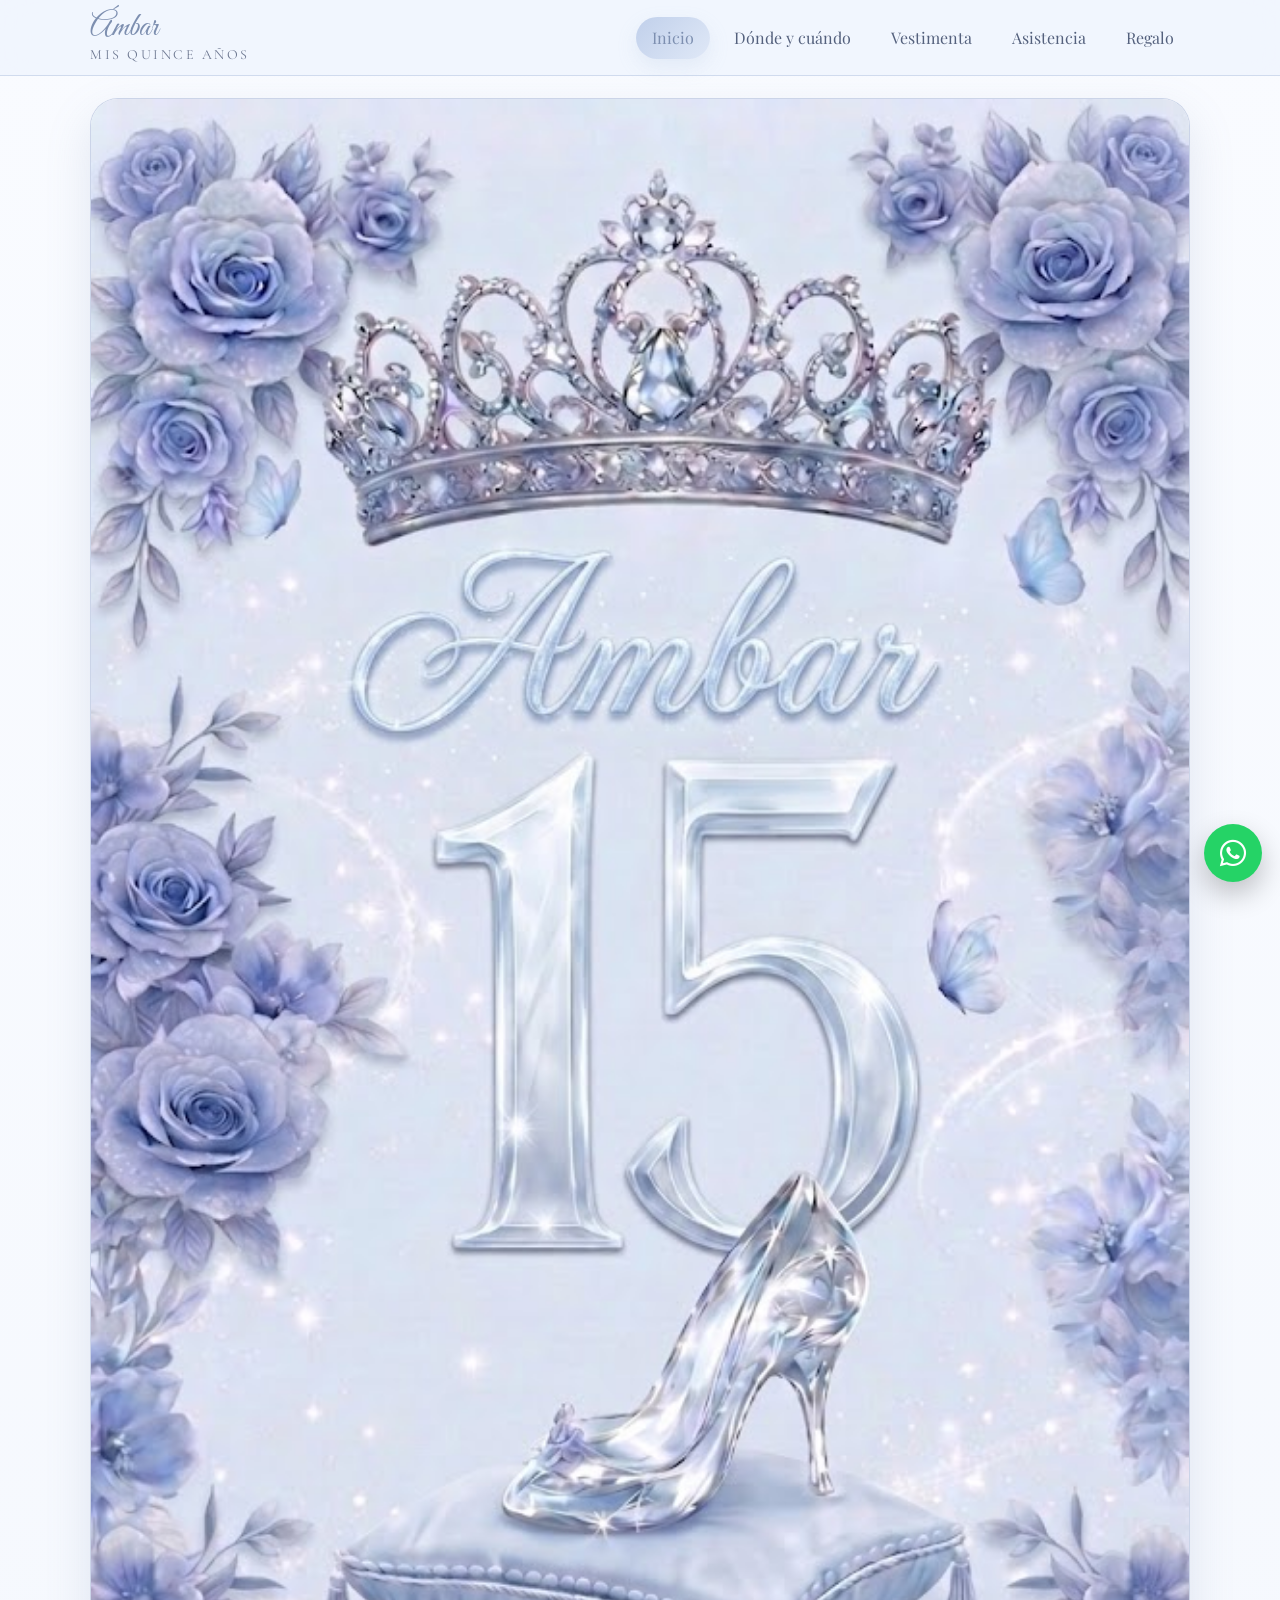
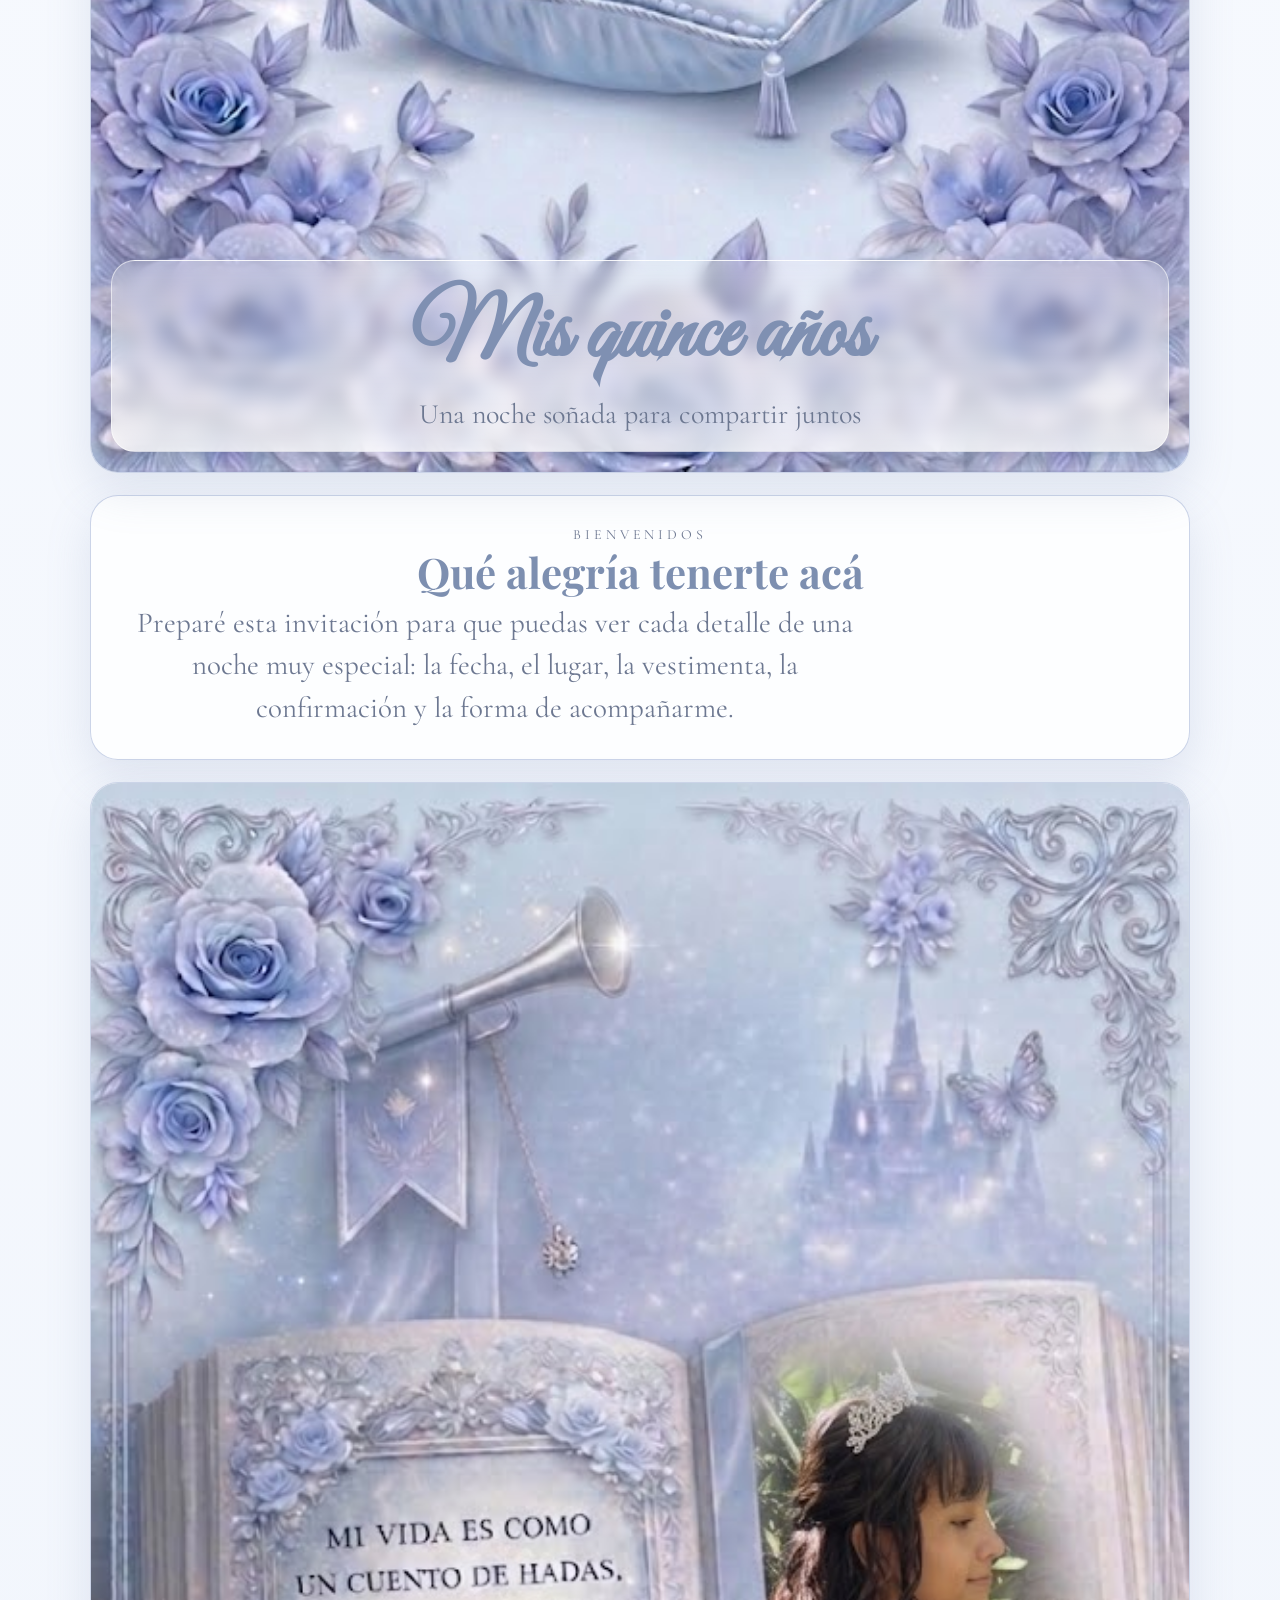
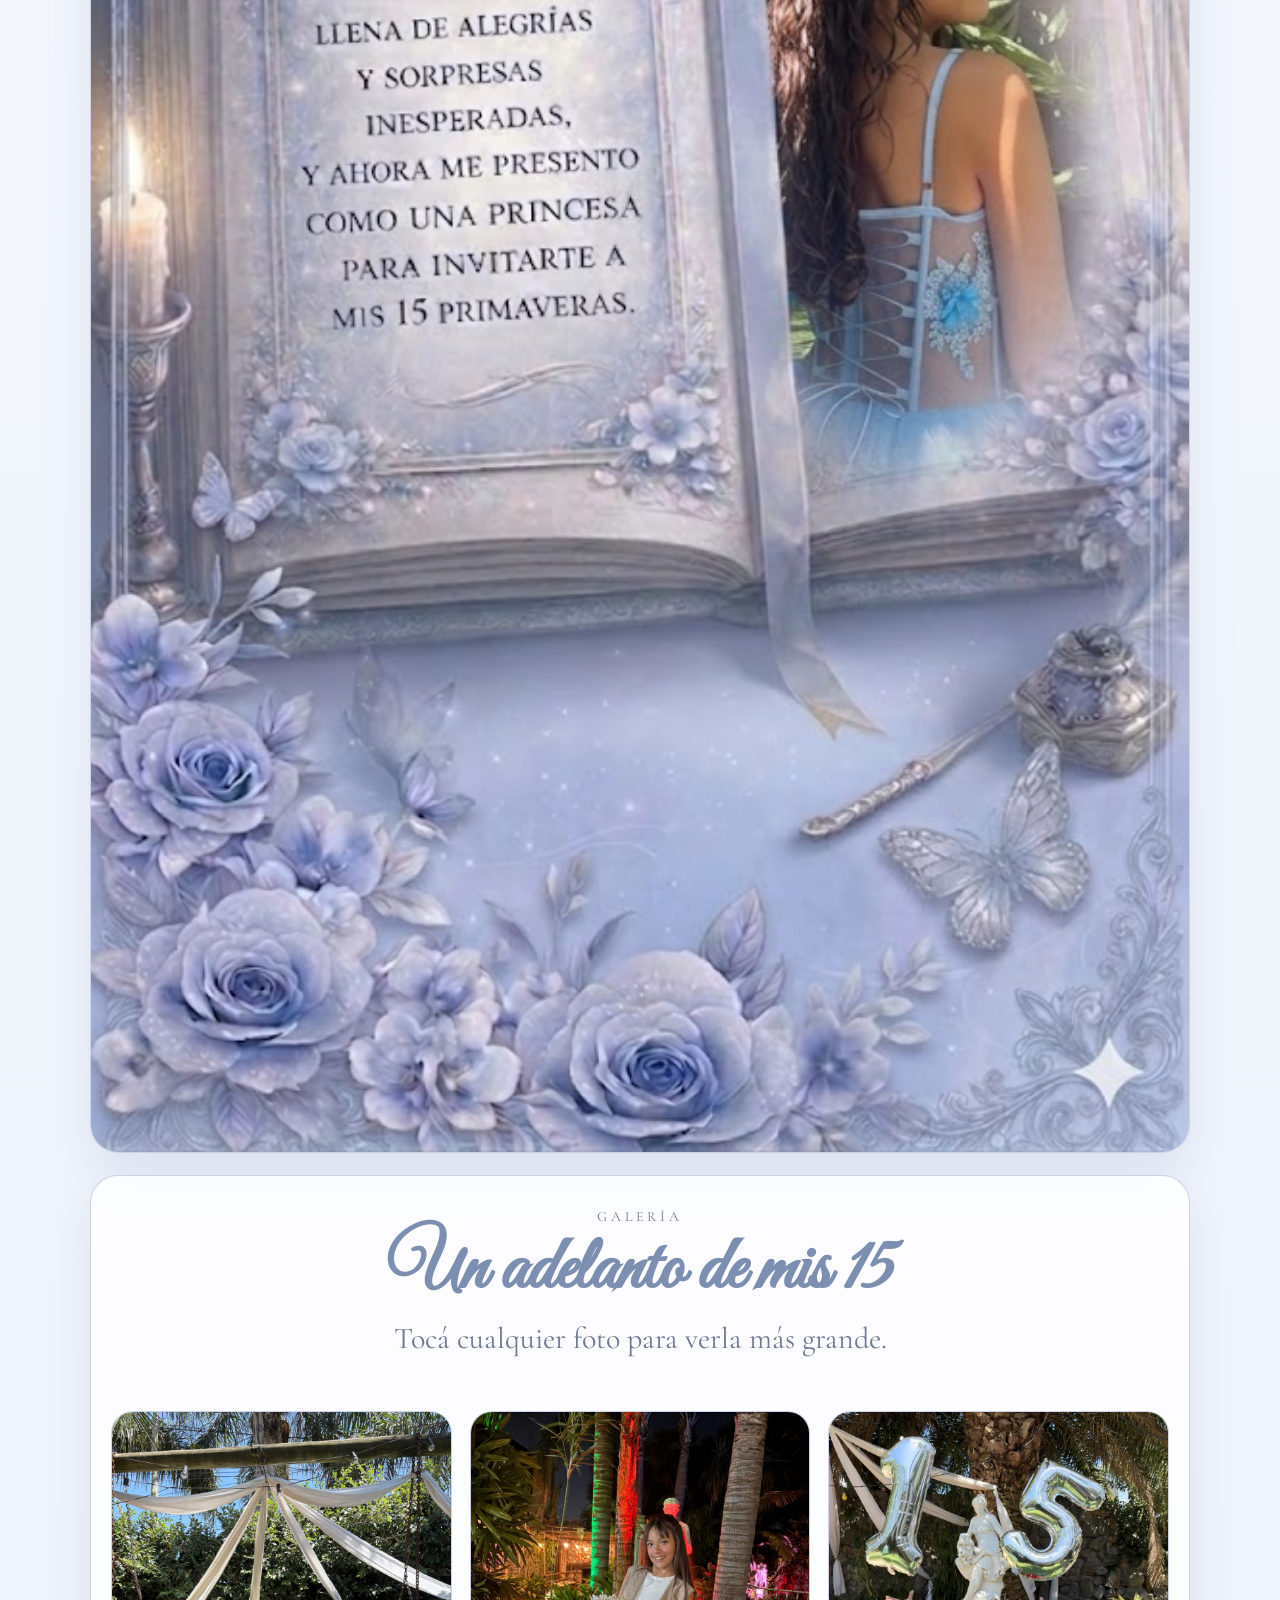
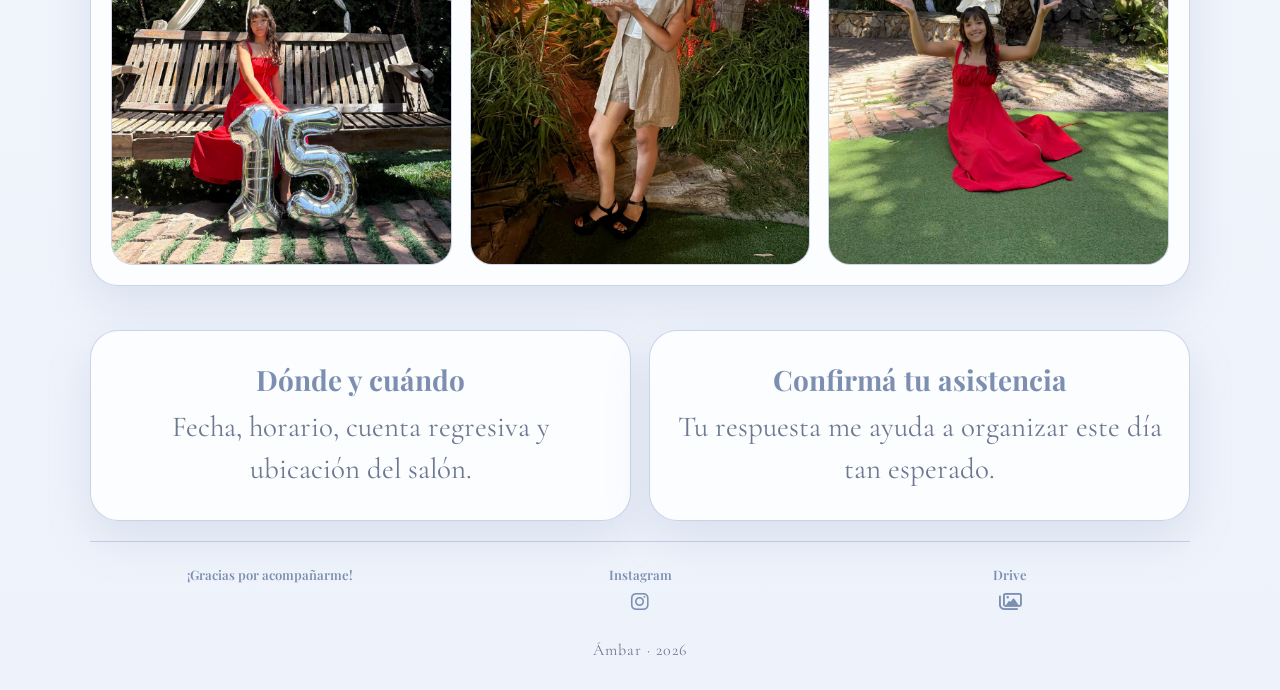
==== commit a2b06ca3: "Add files via upload" ====
--- a/index.html
+++ b/index.html
@@ -102,29 +102,36 @@
     </section>
   </main>
 
-  <footer class="footer-principal">
-    <div class="contenedor footer-card">
-      <div class="footer-grid">
-        <div class="footer-block">
-          <h2>Gracias por acompañarme</h2>
-          <p>Tu presencia hace que este momento sea todavía más especial.</p>
-        </div>
-        <div class="footer-block">
-          <h2>Seguime y etiquetame</h2>
-          <a href="https://www.instagram.com/amb4r._2104?igsh=MW5wMnkxaXVtdTJrdA==" class="footer-icon-link" target="_blank" rel="noopener noreferrer" aria-label="Instagram de Ámbar">
-            <i class="fa-brands fa-instagram"></i>
-          </a>
-        </div>
-        <div class="footer-block">
-          <h2>Fotos del evento</h2>
-          <a href="https://drive.google.com/drive/folders/1D_s4CsNhWzYPcOfbTa0AiAgnziIgGuwS?usp=drive_link" class="footer-icon-link" target="_blank" rel="noopener noreferrer" aria-label="Álbum de fotos">
-            <i class="fa-regular fa-images"></i>
-          </a>
-        </div>
+<footer class="footer-principal">
+  <div class="contenedor">
+    <div class="footer-linea"></div>
+
+    <div class="footer-grid-tres">
+      
+      <div class="footer-block">
+        <span class="footer-titulo">¡Gracias por acompañarme!</span>
       </div>
-      <div class="copy">Ámbar · 2026</div>
+
+      <div class="footer-block">
+        <span class="footer-titulo">Instagram</span>
+        <a href="https://www.instagram.com/amb4r._2104?igsh=MW5wMnkxaXVtdTJrdA==" class="footer-icon-link" target="_blank" rel="noopener noreferrer">
+          <i class="fa-brands fa-instagram"></i>
+        </a>
+      </div>
+
+      <div class="footer-block">
+        <span class="footer-titulo">Drive</span>
+        <a href="https://drive.google.com/drive/folders/1D_s4CsNhWzYPcOfbTa0AiAgnziIgGuwS?usp=drive_link" class="footer-icon-link" target="_blank" rel="noopener noreferrer">
+          <i class="fa-regular fa-images"></i>
+        </a>
+      </div>
     </div>
-  </footer>
+    
+    <div class="footer-copyright">
+      Ámbar · 2026
+    </div>
+  </div>
+</footer>
 
   <script src="modal.js"></script>
   <script src="menu.js"></script>
--- a/Style.css
+++ b/Style.css
@@ -415,58 +415,70 @@
   transform: translateY(-2px);
 }
 
+/* --- FOOTER CON LÍNEA SUPERIOR Y 3 COLUMNAS FIJAS --- */
 .footer-principal {
-  margin-top: 34px;
-  padding-top: 6px;
-}
-
-.footer-card {
-  background: rgba(243, 247, 255, 0.86);
-  border: 1px solid var(--border);
-  border-radius: 30px 30px 0 0;
-  box-shadow: 0 -12px 30px rgba(145, 163, 197, 0.12);
-}
-
-.footer-grid {
+  padding: 20px 0 30px;
+  background-color: transparent;
+}
+
+/* Línea divisoria arriba */
+.footer-linea {
+  width: 100%;
+  height: 1px;
+  background-color: var(--border);
+  margin-bottom: 25px; /* Espacio entre la línea y las columnas */
+}
+
+.footer-grid-tres {
   display: grid;
-  grid-template-columns: 1.15fr 1fr 1fr;
-  gap: 18px;
-  padding: 28px 24px;
+  grid-template-columns: repeat(3, 1fr); /* 3 columnas fijas siempre */
+  gap: 10px;
+  align-items: start;
+  margin-bottom: 25px;
 }
 
 .footer-block {
   text-align: center;
-}
-
-.footer-block h2 {
-  margin: 0 0 8px;
-  font-family: 'Playfair Display', serif;
-  font-size: 24px;
-  color: var(--title);
-}
-
-.footer-block p {
-  margin: 0;
-  font-size: 22px;
-  line-height: 1.4;
-  color: var(--text-soft);
+  display: flex;
+  flex-direction: column;
+  align-items: center;
+}
+
+.footer-titulo {
+  display: block;
+  font-family: 'Playfair Display', serif;
+  font-size: 13px;
+  color: var(--title);
+  margin-bottom: 8px;
+  font-weight: 600;
+  line-height: 1.2;
 }
 
 .footer-icon-link {
-  display: inline-flex;
-  align-items: center;
-  justify-content: center;
-  width: 52px;
-  height: 52px;
+  color: var(--title);
+  font-size: 20px;
+  transition: transform 0.3s ease;
+}
+
+/* Ámbar 2026 abajo de todo */
+.footer-copyright {
+  text-align: center;
+  font-family: 'Cormorant Garamond', serif;
+  font-size: 16px;
+  color: var(--text-soft);
+  letter-spacing: 1px;
   margin-top: 10px;
-  border-radius: 50%;
-  background: rgba(255,255,255,0.92);
-  border: 1px solid var(--border);
-  color: var(--title);
-  font-size: 22px;
-  box-shadow: 0 10px 22px rgba(145, 163, 197, 0.14);
-}
-
+}
+
+/* Ajuste para que el texto largo de la col 1 no se amontone en móviles */
+@media (max-width: 450px) {
+  .footer-titulo {
+    font-size: 10px;
+  }
+  .footer-grid-tres {
+    gap: 5px;
+  }
+}
 .copy {
   padding: 0 24px 24px;
   text-align: center;
